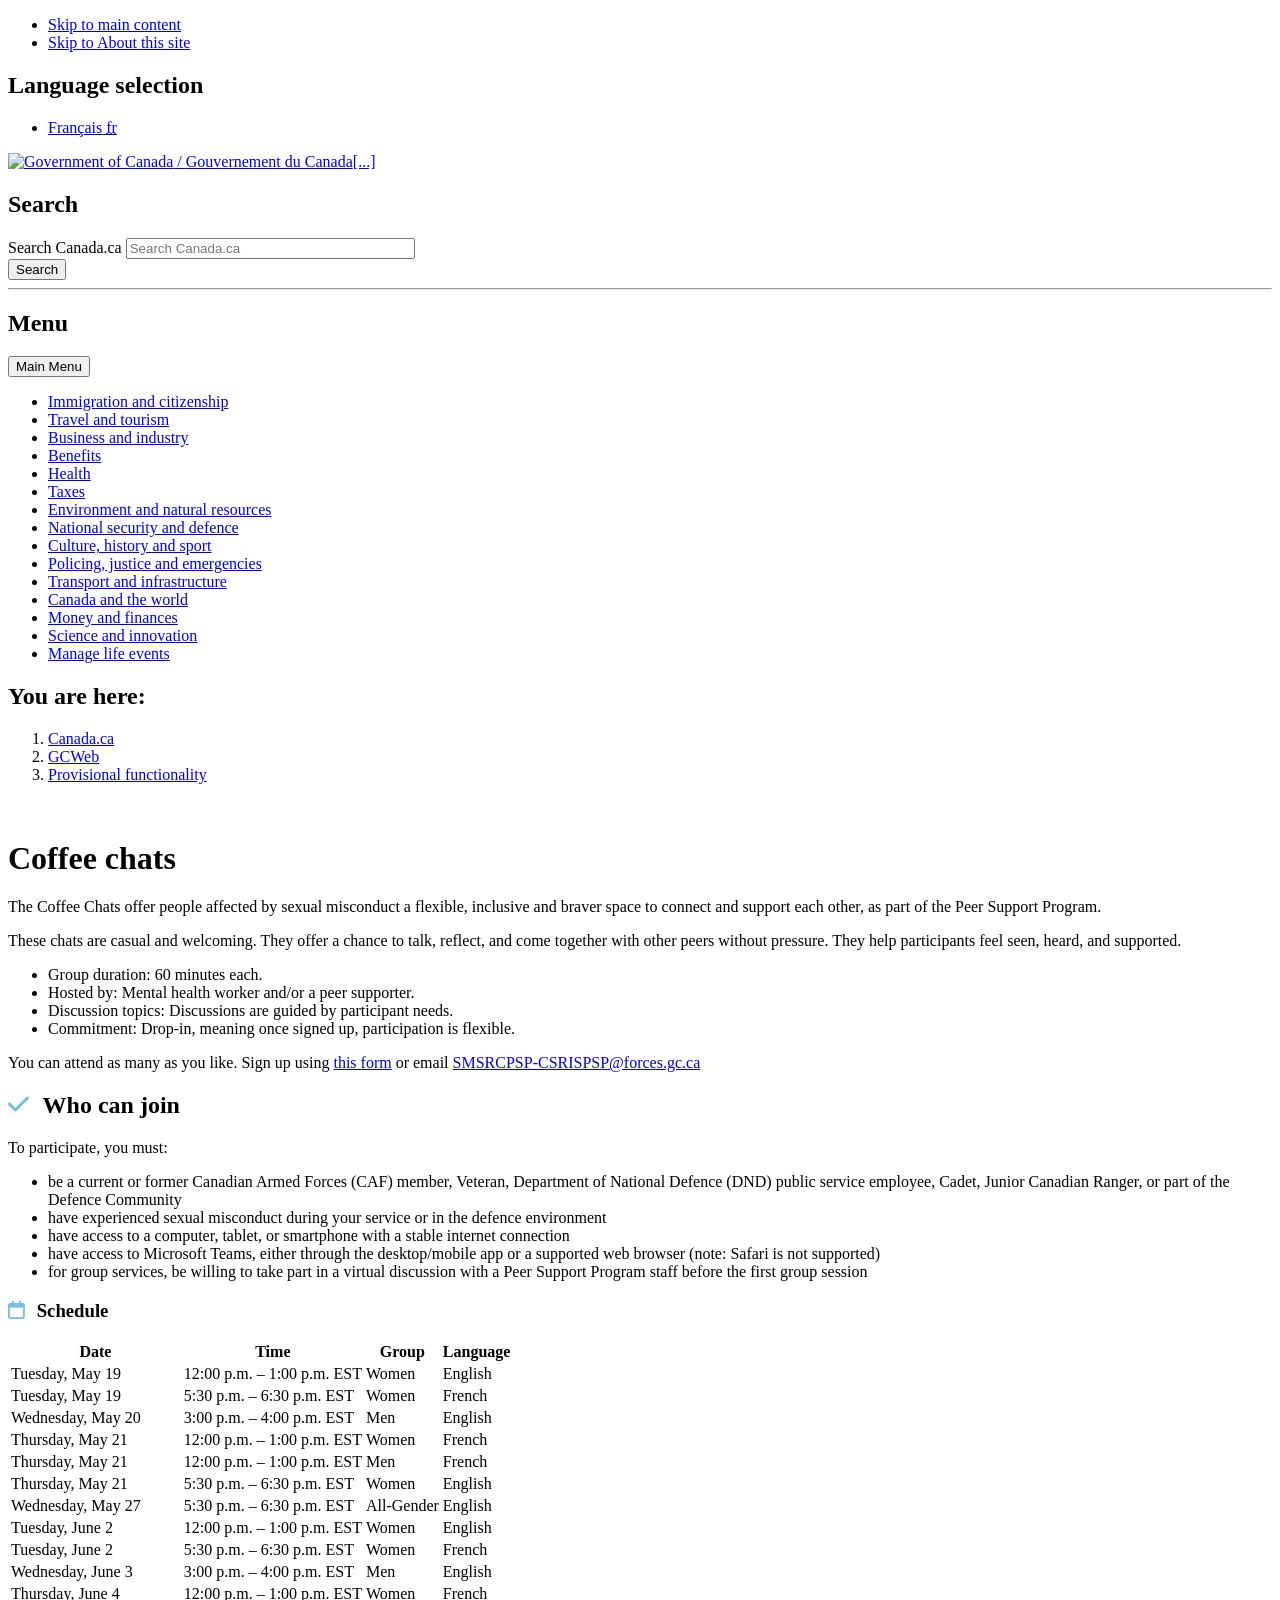
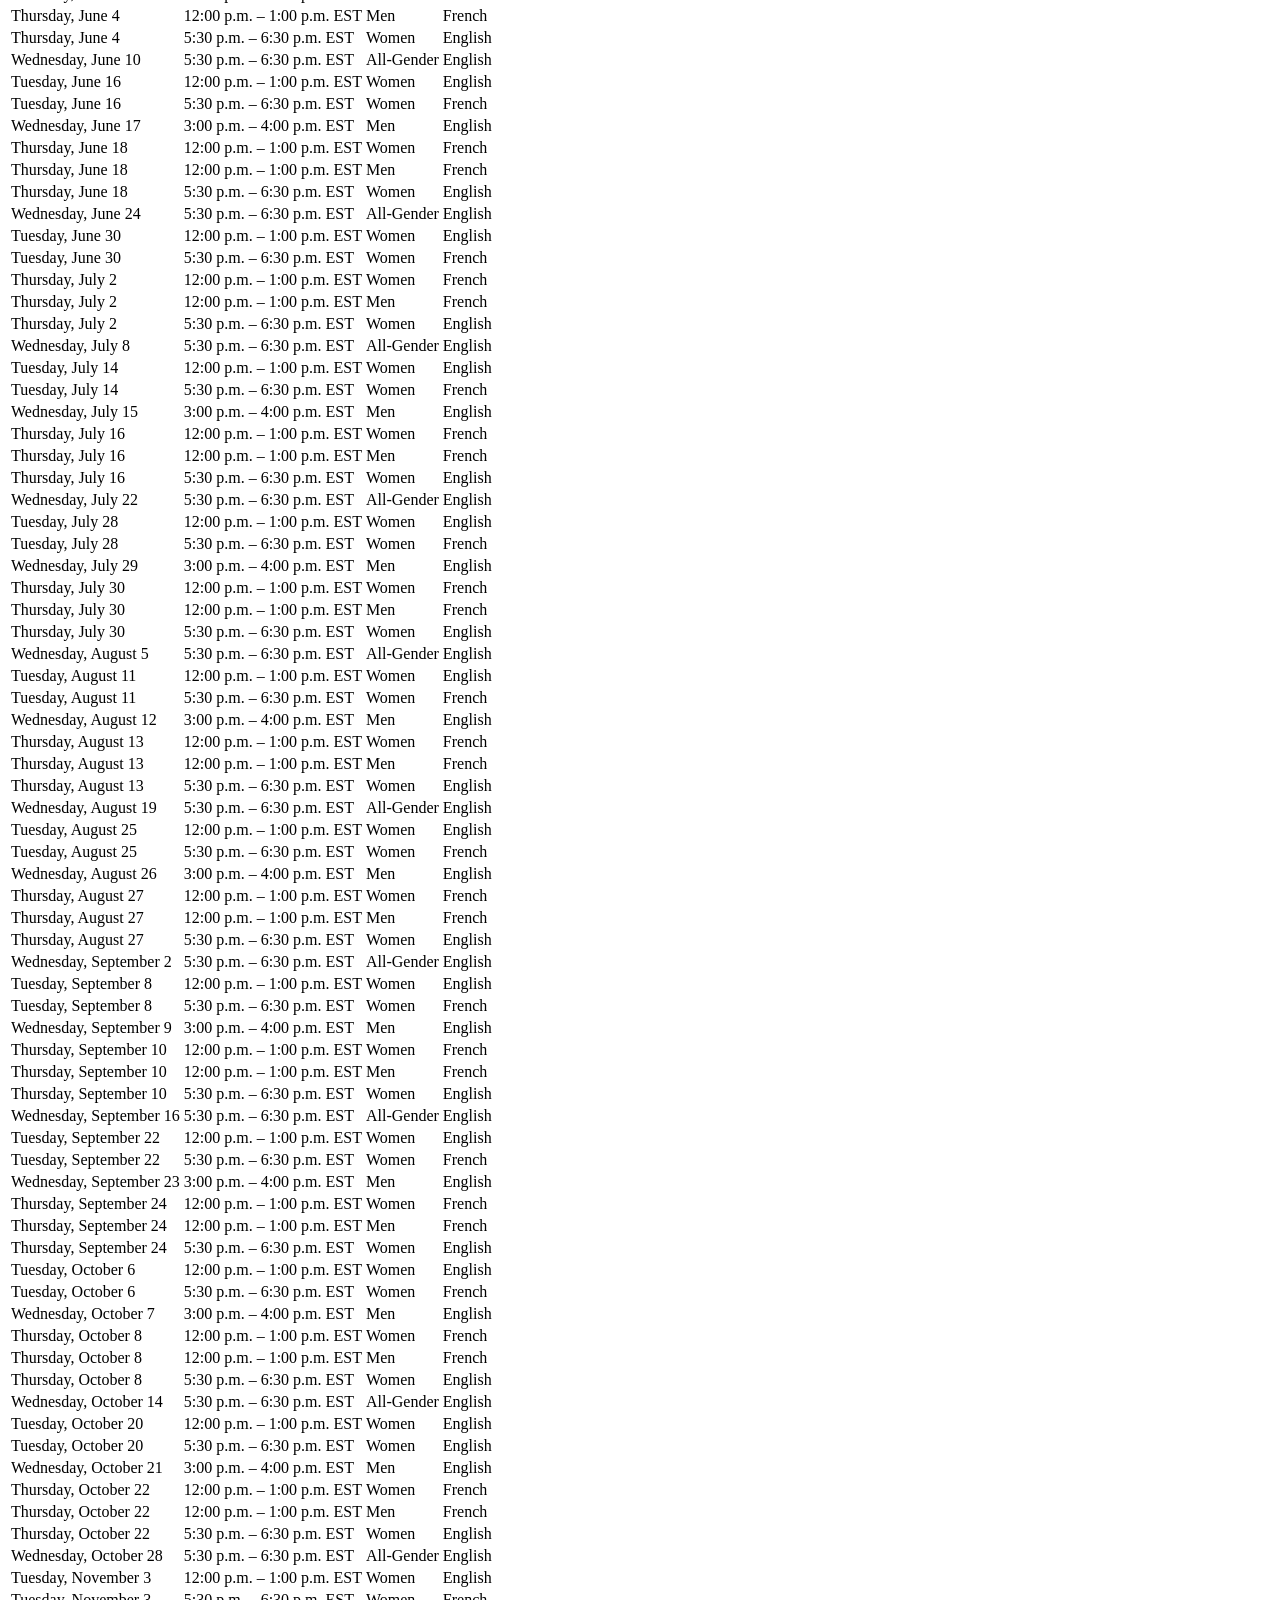
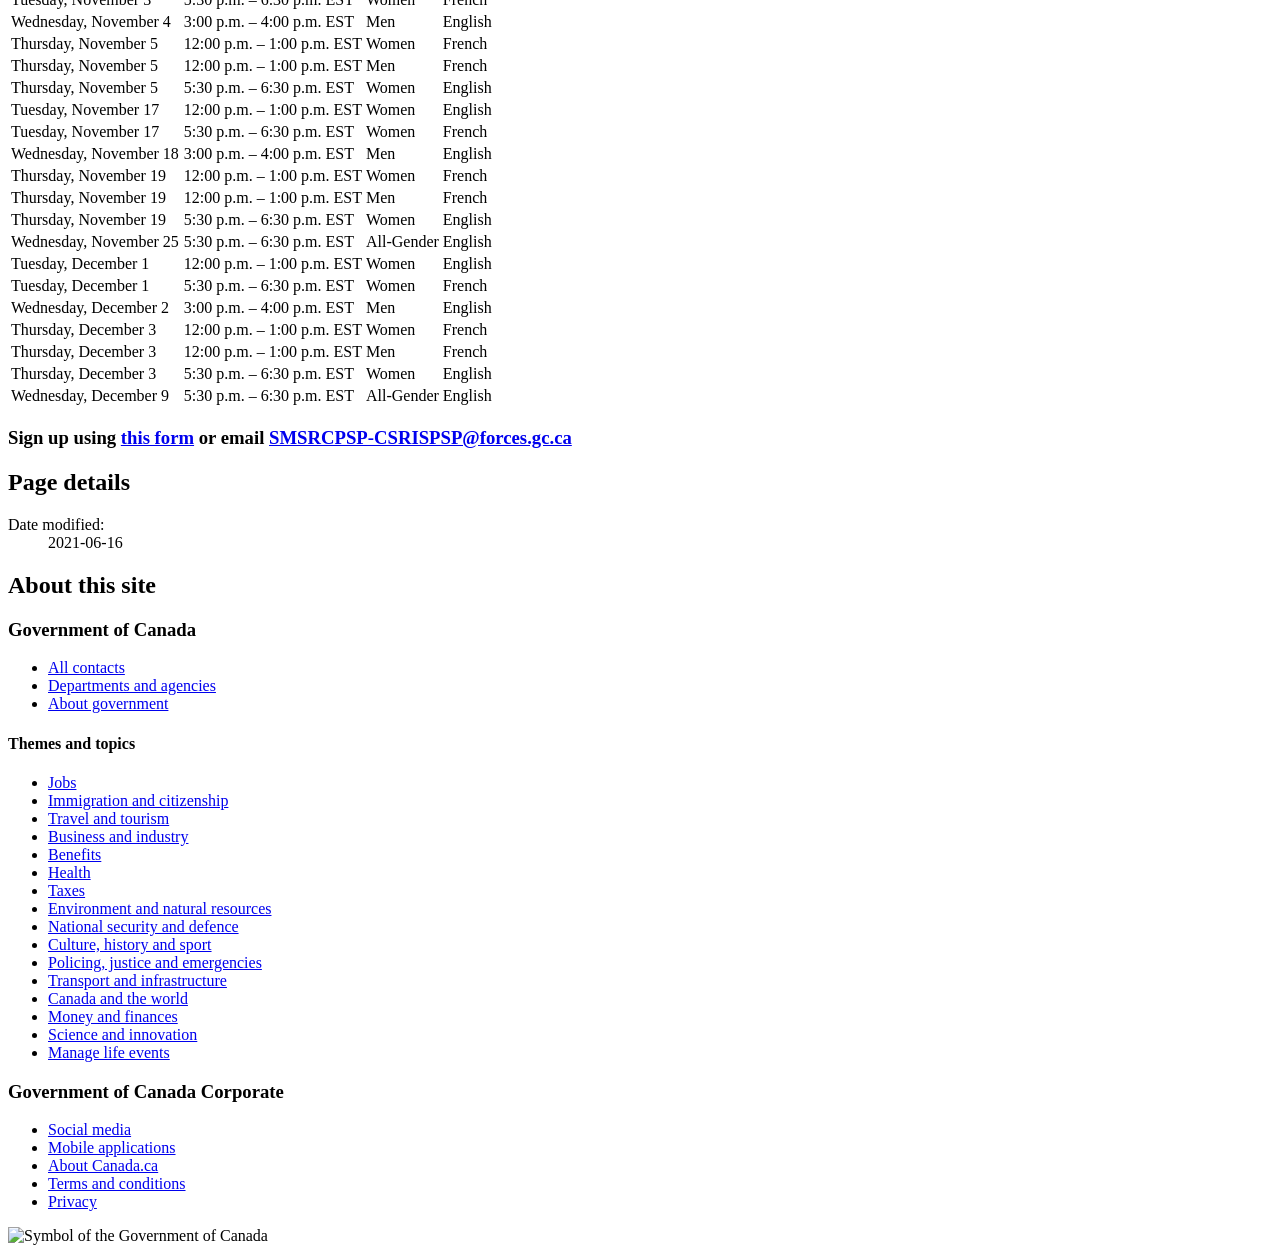
==== coffeechats.html @ a953b0d6 "Update fetch path for coffeechat.json" ====
<!DOCTYPE html>
<html class="no-js" lang="en" dir="ltr">
<head>
<meta charset="utf-8">


<title>GC tables - Canada.ca</title>
<meta content="width=device-width, initial-scale=1" name="viewport">
<meta name="description" content="Simple responsive gc tables">
<meta name="author" content=" ">
<meta name="dcterms.title" content="GC tables">
<meta name="dcterms.description" content="Simple responsive gc tables">
<meta name="dcterms.creator" content=" ">
<meta name="dcterms.language" content="eng">
<meta name="dcterms.subject" content="">
<meta name="dcterms.issued" content="">
<meta name="dcterms.modified" content="2021-06-16">



<link href="https://wet-boew.github.io/themes-dist/GCWeb/GCWeb/assets/favicon.ico" rel="icon" type="image/x-icon" />
<link rel="stylesheet" href="https://wet-boew.github.io/themes-dist/GCWeb/GCWeb/css/theme.min.css" />
	
<link rel="stylesheet"
      href="https://cdnjs.cloudflare.com/ajax/libs/font-awesome/6.5.2/css/all.min.css">

<noscript><link rel="stylesheet" href="https://wet-boew.github.io/themes-dist/GCWeb/wet-boew/css/noscript.min.css" /></noscript>

</head>
<body vocab="http://schema.org/" typeof="WebPage"><nav>
	<ul id="wb-tphp">
		<li class="wb-slc"><a class="wb-sl" href="#wb-cont">Skip to main content</a></li>
		<li class="wb-slc visible-sm visible-md visible-lg"><a class="wb-sl" href="#wb-info">Skip to About this site</a></li></ul>
</nav>

<header>
	<div id="wb-bnr" class="container">
		<div class="row">
			
				<section id="wb-lng" class="col-xs-3 col-sm-12 pull-right text-right">
	<h2 class="wb-inv">Language selection</h2>
	<ul class="list-inline mrgn-bttm-0">
		<li>
			<a lang="fr" hreflang="fr" href="gc-table-fr.html">
				<span class="hidden-xs" translate="no">Français</span>
				<abbr title="Français" translate="no" class="visible-xs h3 mrgn-tp-sm mrgn-bttm-0 text-uppercase">fr</abbr>
			</a>
		</li>
	</ul>
</section>

			
			<div class="brand col-xs-9 col-sm-5 col-md-4" property="publisher" typeof="GovernmentOrganization">
	<a href="https://wet-boew.github.io/GCWeb/" property="url">
		<img src="https://wet-boew.github.io/themes-dist/GCWeb/GCWeb/assets/sig-blk-en.svg" alt="Government of Canada" property="logo" /><span class="wb-inv"> / <span lang="fr">Gouvernement du Canada</span>[...]
	</a>
	<meta property="name" content="Government of Canada">
	<meta property="areaServed" typeof="Country" content="Canada" />
	<link property="logo" href="https://wet-boew.github.io/themes-dist/GCWeb/GCWeb/assets/wmms-blk.svg" />
</div>

			
				
<section id="wb-srch" class="col-lg-offset-4 col-md-offset-4 col-sm-offset-2 col-xs-12 col-sm-5 col-md-4">
	<h2>Search</h2>
	<form action="https://www.canada.ca/en/sr/srb.html" method="get" name="cse-search-box" role="search">
		<div class="form-group wb-srch-qry">
			<label for="wb-srch-q" class="wb-inv">Search Canada.ca</label>
			<input id="wb-srch-q" list="wb-srch-q-ac" class="wb-srch-q form-control" name="q" type="search" value="" size="34" maxlength="170" placeholder="Search Canada.ca" />
			<datalist id="wb-srch-q-ac"></datalist>
		</div>
		<div class="form-group submit">
			<button type="submit" id="wb-srch-sub" class="btn btn-primary btn-small" name="wb-srch-sub">
				<span class="glyphicon-search glyphicon"></span>
				<span class="wb-inv">Search</span>
			</button>
		</div>
	</form>
</section>

			
		</div>
	</div>
	
	
	<hr>
	
	<div class="container">
		<div class="row"><div class="col-md-8">
					<nav class="gcweb-menu" typeof="SiteNavigationElement">
	<h2 class="wb-inv">Menu</h2>
	<button type="button" aria-haspopup="true" aria-expanded="false"><span class="wb-inv">Main </span>Menu <span class="expicon glyphicon glyphicon-chevron-down"></span></button>
	<ul role="menu" aria-orientation="vertical" data-ajax-replace="https://www.canada.ca/content/dam/canada/sitemenu/sitemenu-v2-en.html"><li role="presentation"><a role="menuitem" href="https://www.[...]"
		<li role="presentation"><a role="menuitem" href="https://www.canada.ca/en/services/immigration-citizenship.html">Immigration and citizenship</a></li>
		<li role="presentation"><a role="menuitem" href="https://travel.gc.ca/">Travel and tourism</a></li>
		<li role="presentation"><a role="menuitem" href="https://www.canada.ca/en/services/business.html">Business and industry</a></li>
		<li role="presentation"><a role="menuitem" href="https://www.canada.ca/en/services/benefits.html">Benefits</a></li>
		<li role="presentation"><a role="menuitem" href="https://www.canada.ca/en/services/health.html">Health</a></li>
		<li role="presentation"><a role="menuitem" href="https://www.canada.ca/en/services/taxes.html">Taxes</a></li>
		<li role="presentation"><a role="menuitem" href="https://www.canada.ca/en/services/environment.html">Environment and natural resources</a></li>
		<li role="presentation"><a role="menuitem" href="https://www.canada.ca/en/services/defence.html">National security and defence</a></li>
		<li role="presentation"><a role="menuitem" href="https://www.canada.ca/en/services/culture.html">Culture, history and sport</a></li>
		<li role="presentation"><a role="menuitem" href="https://www.canada.ca/en/services/policing.html">Policing, justice and emergencies</a></li>
		<li role="presentation"><a role="menuitem" href="https://www.canada.ca/en/services/transport.html">Transport and infrastructure</a></li>
		<li role="presentation"><a role="menuitem" href="https://www.international.gc.ca/world-monde/index.aspx?lang=eng">Canada and the world</a></li>
		<li role="presentation"><a role="menuitem" href="https://www.canada.ca/en/services/finance.html">Money and finances</a></li>
		<li role="presentation"><a role="menuitem" href="https://www.canada.ca/en/services/science.html">Science and innovation</a></li>
		<li role="presentation"><a role="menuitem" href="https://www.canada.ca/en/services/life-events.html">Manage life events</a></li></ul>
</nav>

				</div></div>
	</div>
	
	<nav id="wb-bc" property="breadcrumb">
	<h2>You are here:</h2>
	<div class="container">
		<ol class="breadcrumb" typeof="BreadcrumbList">
			<li property="itemListElement" typeof="ListItem">
				<a property="item" typeof="WebPage" href="https://www.canada.ca/en.html">
					<span property="name">Canada.ca</span>
				</a>
				<meta property="position" content="1">
			</li>
			
						<li property="itemListElement" typeof="ListItem">
						<a property="item" typeof="WebPage" href="https://wet-boew.github.io/GCWeb/index-en.html">
							<span property="name">GCWeb</span>
						</a>
						<meta property="position" content="2">
					</li>
						
				<li property="itemListElement" typeof="ListItem">
					<a property="item" typeof="WebPage" href="https://wet-boew.github.io/GCWeb/components/provisional-en.html">
						<span property="name">Provisional functionality</span>
					</a>
					<meta property="position" content="3">
				</li>
					
		</ol>
	</div>
</nav>


</header>
<main class="container" property="mainContentOfPage" resource="#wb-main" typeof="WebPageElement">
<section>
<div class="row">
	<div class="col-xs-12">
		<div>
			<img class="img-responsive full-width" src="https://raw.githubusercontent.com/maubreyGC/Peer-support/refs/heads/main/images/blue_talking_blue_banner_v2.png" alt="">
			</div>
		</div>
	</div>
</div>
</section>
</main>

<main class="container" property="mainContentOfPage" resource="#wb-main" typeof="WebPageElement"><h1 property="name" id="wb-cont">Coffee chats</h1>
 <p>
        The Coffee Chats offer people affected by sexual misconduct a flexible, inclusive and braver space to connect and support each other, as part of the Peer Support Program.
      </p>
      <p>
        These chats are casual and welcoming. They offer a chance to talk, reflect, and come together with other peers without pressure. They help participants feel seen, heard, and supported.
      </p>

      <ul>
        <li>Group duration: 60 minutes each.</li>
        <li>Hosted by: Mental health worker and/or a peer supporter.</li>
        <li>Discussion topics: Discussions are guided by participant needs.</li>
        <li>Commitment: Drop-in, meaning once signed up, participation is flexible.</li>
      </ul>

      <p>
        You can attend as many as you like. Sign up using <a href="url">this form</a> or email <a href="mailto:SMSRCPSP-CSRISPSP@forces.gc.ca">SMSRCPSP-CSRISPSP@forces.gc.ca</a>
      </p>
 <section>
      <h2>
        <i class="fa-solid fa-check" aria-hidden="true" style="color: rgb(116, 192, 225); margin-right: 0.5rem;"></i>
        Who can join
      </h2>

      <p>
        To participate, you must:
      </p>

      <ul>
        <li>be a current or former Canadian Armed Forces (CAF) member, Veteran, Department of National Defence (DND) public service employee, Cadet, Junior Canadian Ranger, or part of the Defence Community </li>
        <li>have experienced sexual misconduct during your service or in the defence environment</li>
        <li>have access to a computer, tablet, or smartphone with a stable internet connection</li>
        <li>have access to Microsoft Teams, either through the desktop/mobile app or a supported web browser (note: Safari is not supported)</li>
        <li>for group services, be willing to take part in a virtual discussion with a Peer Support Program staff before the first group session</li>
      </ul>

	<h3>
        <i class="fa-regular fa-calendar" aria-hidden="true" style="color: rgb(116, 192, 225); margin-right: 0.5rem;"></i>
        Schedule
      </h3>
<table
    class="provisional gc-table table wb-tables table-striped table-hover"
    id="coffeeChat"
    >
    <thead></thead>
    <tbody></tbody>
</table>

<section class="panel panel-info mrgn-bttm-0">
	<header class="panel-heading">
		<h3 class="panel-title">Sign up using <a href="url">this form</a> or email <a href="mailto:SMSRCPSP-CSRISPSP@forces.gc.ca">SMSRCPSP-CSRISPSP@forces.gc.ca</a></h3>
	</header>
	</div>
</section>

<script>
fetch("jsonfiles/coffeechat.json")
    .then(response => response.json())
    .then(json => {
        const table = document.getElementById("coffeeChat");

        // Build headers
        const thead = table.querySelector("thead");
        const headerRow = document.createElement("tr");

        json.columns.forEach(col => {
            const th = document.createElement("th");
            th.textContent = col.header;
            headerRow.appendChild(th);
        });

        thead.appendChild(headerRow);

        // Build rows
        const tbody = table.querySelector("tbody");

        json.data.forEach(row => {
            const tr = document.createElement("tr");

            json.columns.forEach(col => {
                const td = document.createElement("td");

                td.textContent = row[col.field] || "";
                td.setAttribute("data-label", col.header);

                tr.appendChild(td);
            });

            tbody.appendChild(tr);
        });

        $(table).trigger("wb-update.wb-tables");
    });
</script>
<section class="pagedetails">
	<h2 class="wb-inv">Page details</h2><dl id="wb-dtmd">
	<dt>Date modified:</dt>
	<dd><time property="dateModified">2021-06-16</time></dd>
</dl>
</section>

</main>
<footer id="wb-info">
	<h2 class="wb-inv">About this site</h2>


	<div class="gc-main-footer">
		<div class="container">
			<nav>
				<h3>Government of Canada</h3>
				<ul class="list-col-xs-1 list-col-sm-2 list-col-md-3"><li><a href="https://www.canada.ca/en/contact.html">All contacts</a></li>
					<li><a href="https://www.canada.ca/en/government/dept.html">Departments and agencies</a></li>
					<li><a href="https://www.canada.ca/en/government/system.html">About government</a></li></ul>
					<h4><span class="wb-inv">Themes and topics</span></h4>
					<ul class="list-unstyled colcount-sm-2 colcount-md-3"><li><a href="https://www.canada.ca/en/services/jobs.html">Jobs</a></li>
						<li><a href="https://www.canada.ca/en/services/immigration-citizenship.html">Immigration and citizenship</a></li>
						<li><a href="https://travel.gc.ca/">Travel and tourism</a></li>
						<li><a href="https://www.canada.ca/en/services/business.html">Business and industry</a></li>
						<li><a href="https://www.canada.ca/en/services/benefits.html">Benefits</a></li>
						<li><a href="https://www.canada.ca/en/services/health.html">Health</a></li>
						<li><a href="https://www.canada.ca/en/services/taxes.html">Taxes</a></li>
						<li><a href="https://www.canada.ca/en/services/environment.html">Environment and natural resources</a></li>
						<li><a href="https://www.canada.ca/en/services/defence.html">National security and defence</a></li>
						<li><a href="https://www.canada.ca/en/services/culture.html">Culture, history and sport</a></li>
						<li><a href="https://www.canada.ca/en/services/policing.html">Policing, justice and emergencies</a></li>
						<li><a href="https://www.canada.ca/en/services/transport.html">Transport and infrastructure</a></li>
						<li><a href="https://www.international.gc.ca/world-monde/index.aspx?lang=eng">Canada and the world</a></li>
						<li><a href="https://www.canada.ca/en/services/finance.html">Money and finances</a></li>
						<li><a href="https://www.canada.ca/en/services/science.html">Science and innovation</a></li>
						<li><a href="https://www.canada.ca/en/services/life-events.html">Manage life events</a></li></ul>
			</nav>
		</div>
	</div>

	<div class="gc-sub-footer">
		<div class="container d-flex align-items-center">
			<nav>
				<h3 class="wb-inv">Government of Canada Corporate</h3>
				<ul>
					<li><a href="https://www.canada.ca/en/social.html">Social media</a></li>
					<li><a href="https://www.canada.ca/en/mobile.html">Mobile applications</a></li>
					<li><a href="https://canada.ca/en/government/about-canada-ca.html">About Canada.ca</a></li><li><a href="https://www.canada.ca/en/transparency/terms.html">Terms and conditions</a></li>
					<li><a href="https://www.canada.ca/en/transparency/privacy.html">Privacy</a></li></ul>
			</nav>
			<div class="wtrmrk align-self-end">
				<img src="https://wet-boew.github.io/themes-dist/GCWeb/GCWeb/assets/wmms-blk.svg" alt="Symbol of the Government of Canada" />
			</div>
		</div>
	</div>
</footer>

<script src="https://ajax.googleapis.com/ajax/libs/jquery/2.2.4/jquery.min.js" integrity="sha384-rY/jv8mMhqDabXSo+UCggqKtdmBfd3qC2/KvyTDNQ6PcUJXaxK1tMepoQda4g5vB" crossorigin="anonymous"></script>
<script src="https://wet-boew.github.io/themes-dist/GCWeb/wet-boew/js/wet-boew.min.js"></script>
<script src="https://wet-boew.github.io/themes-dist/GCWeb/GCWeb/js/theme.min.js"></script>
</body>
</html>
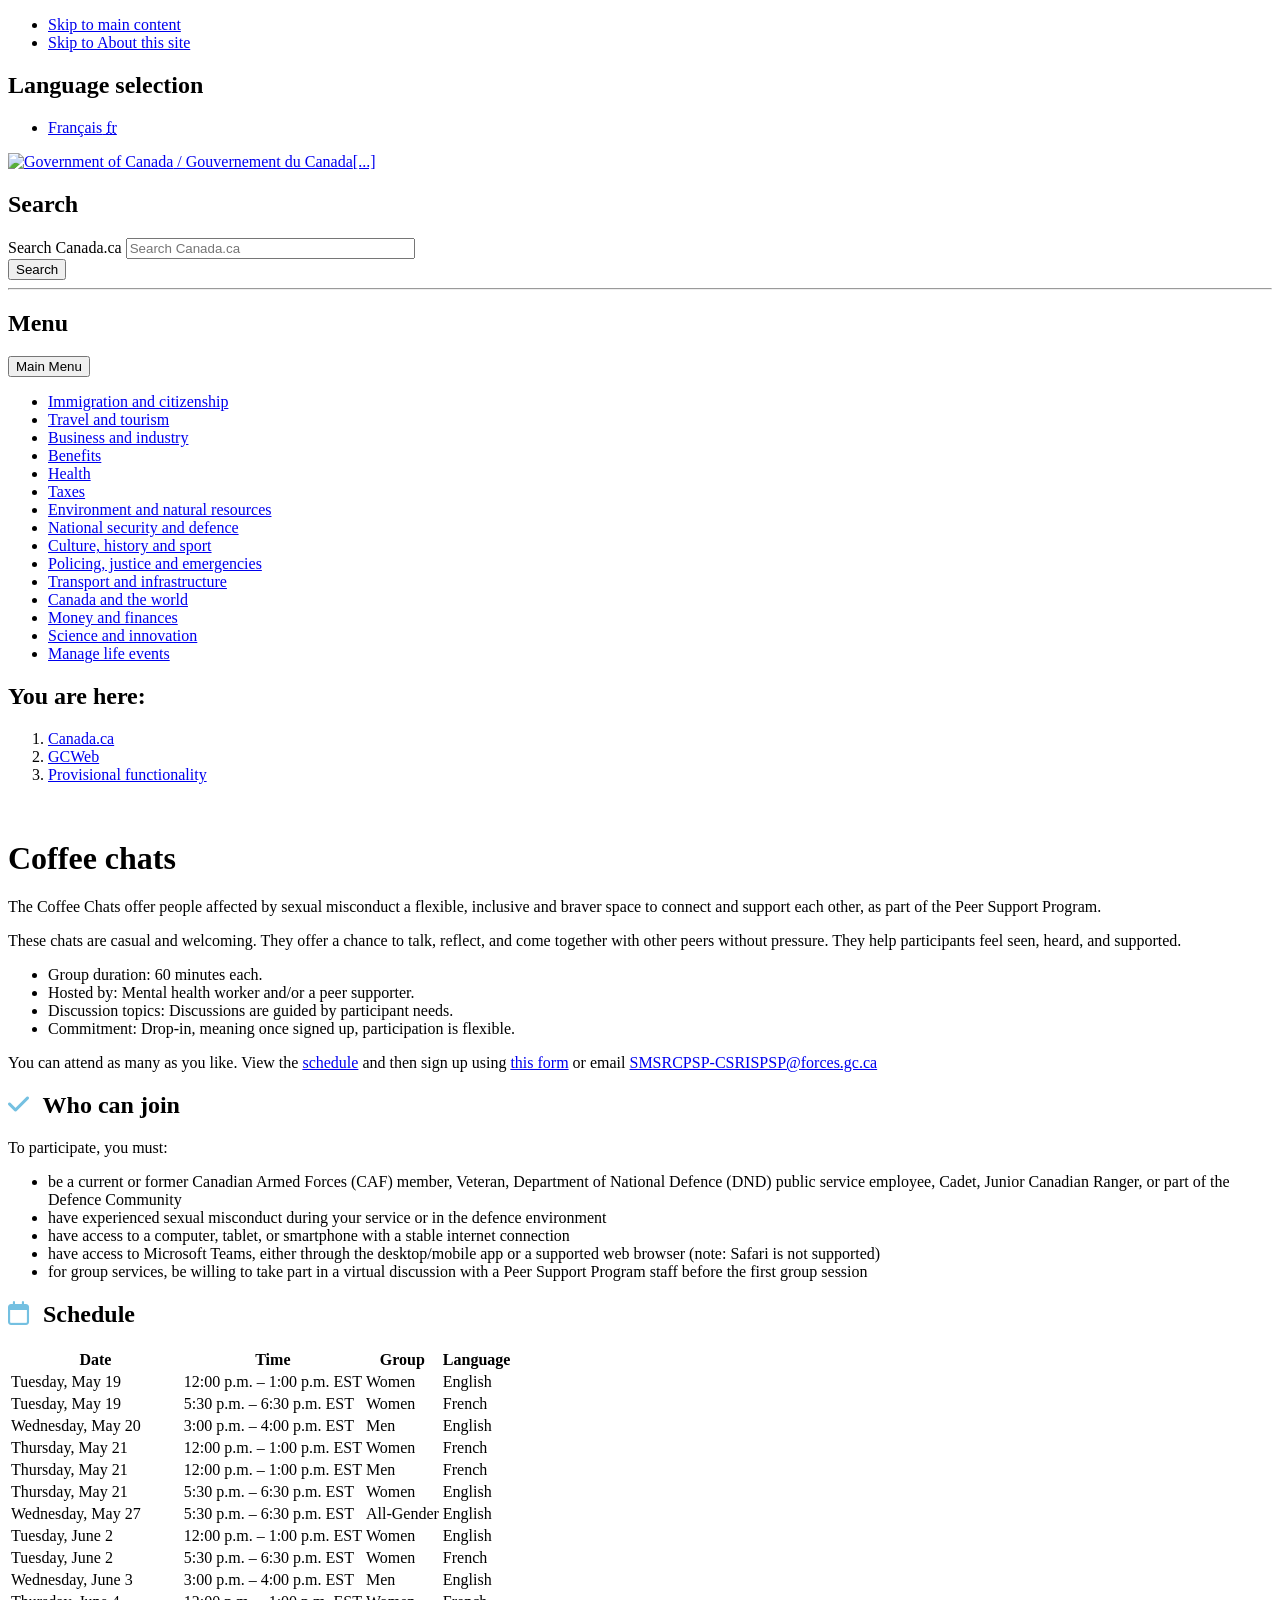
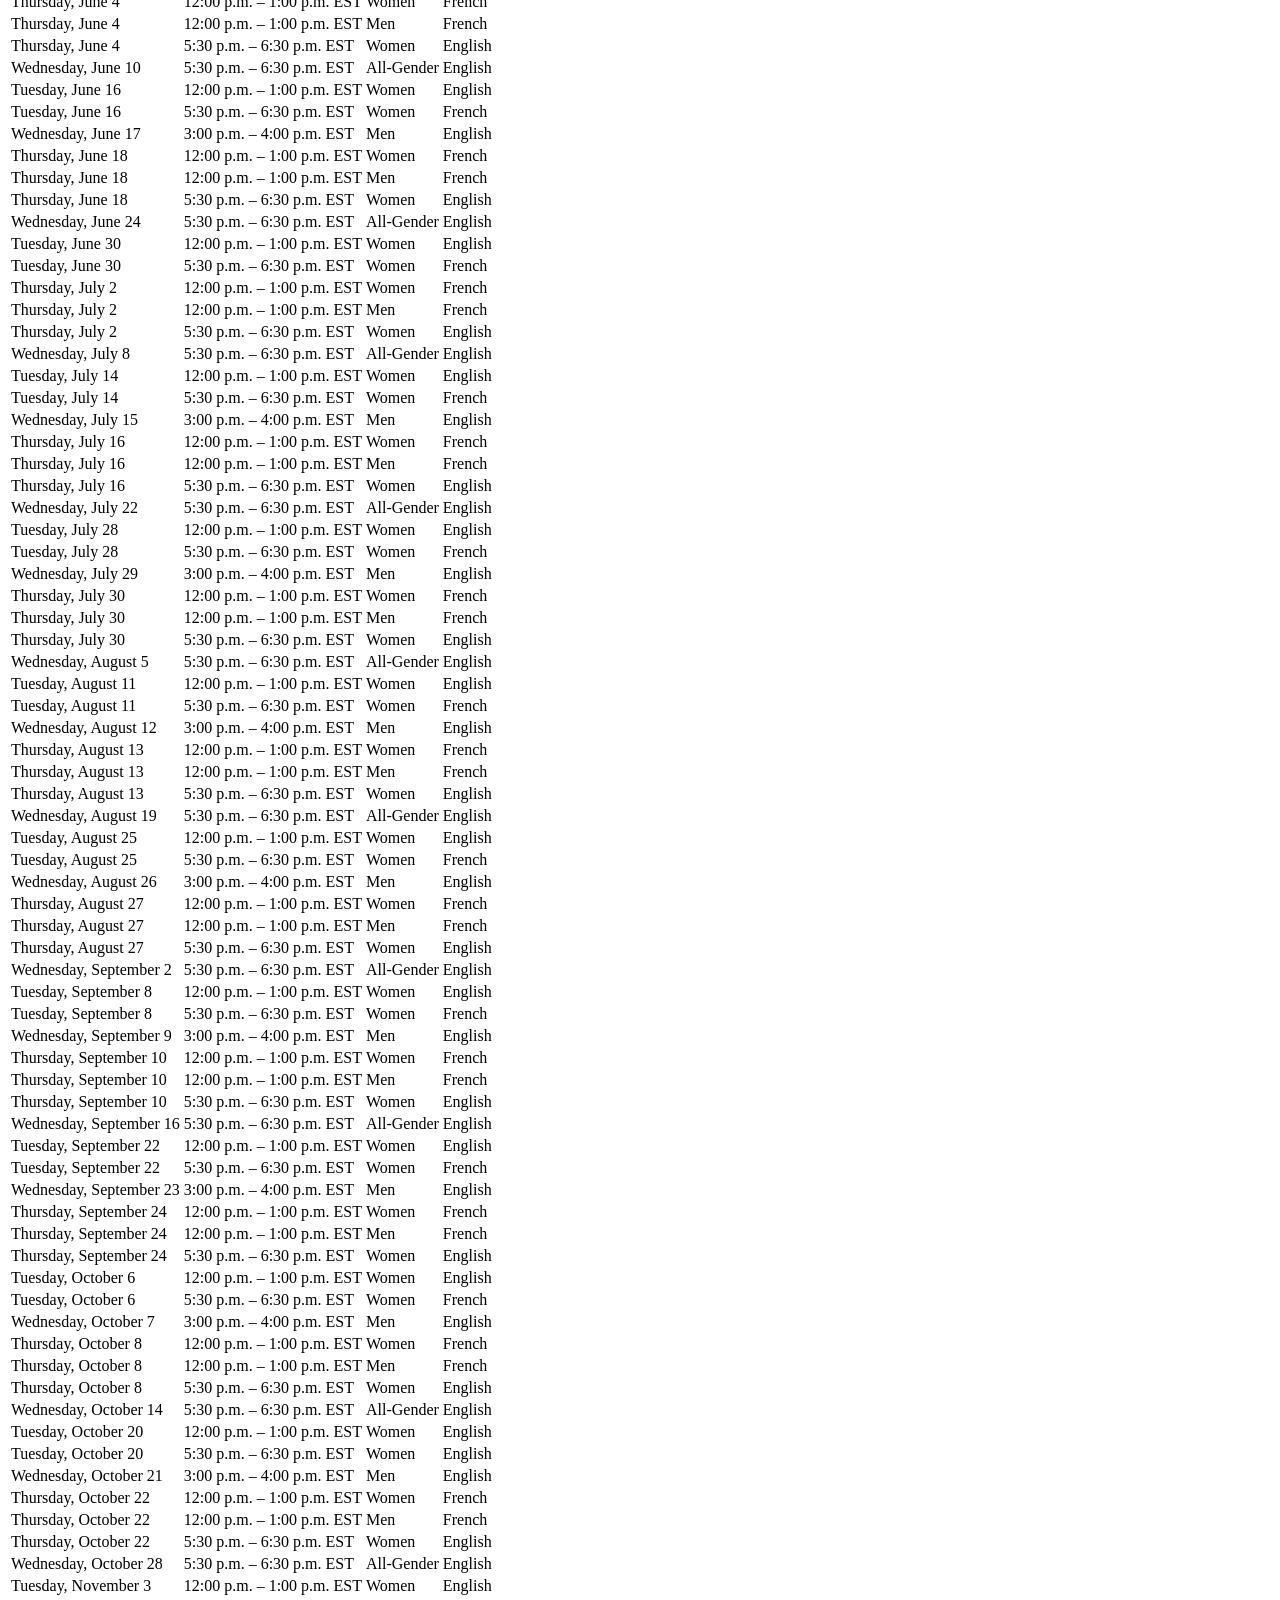
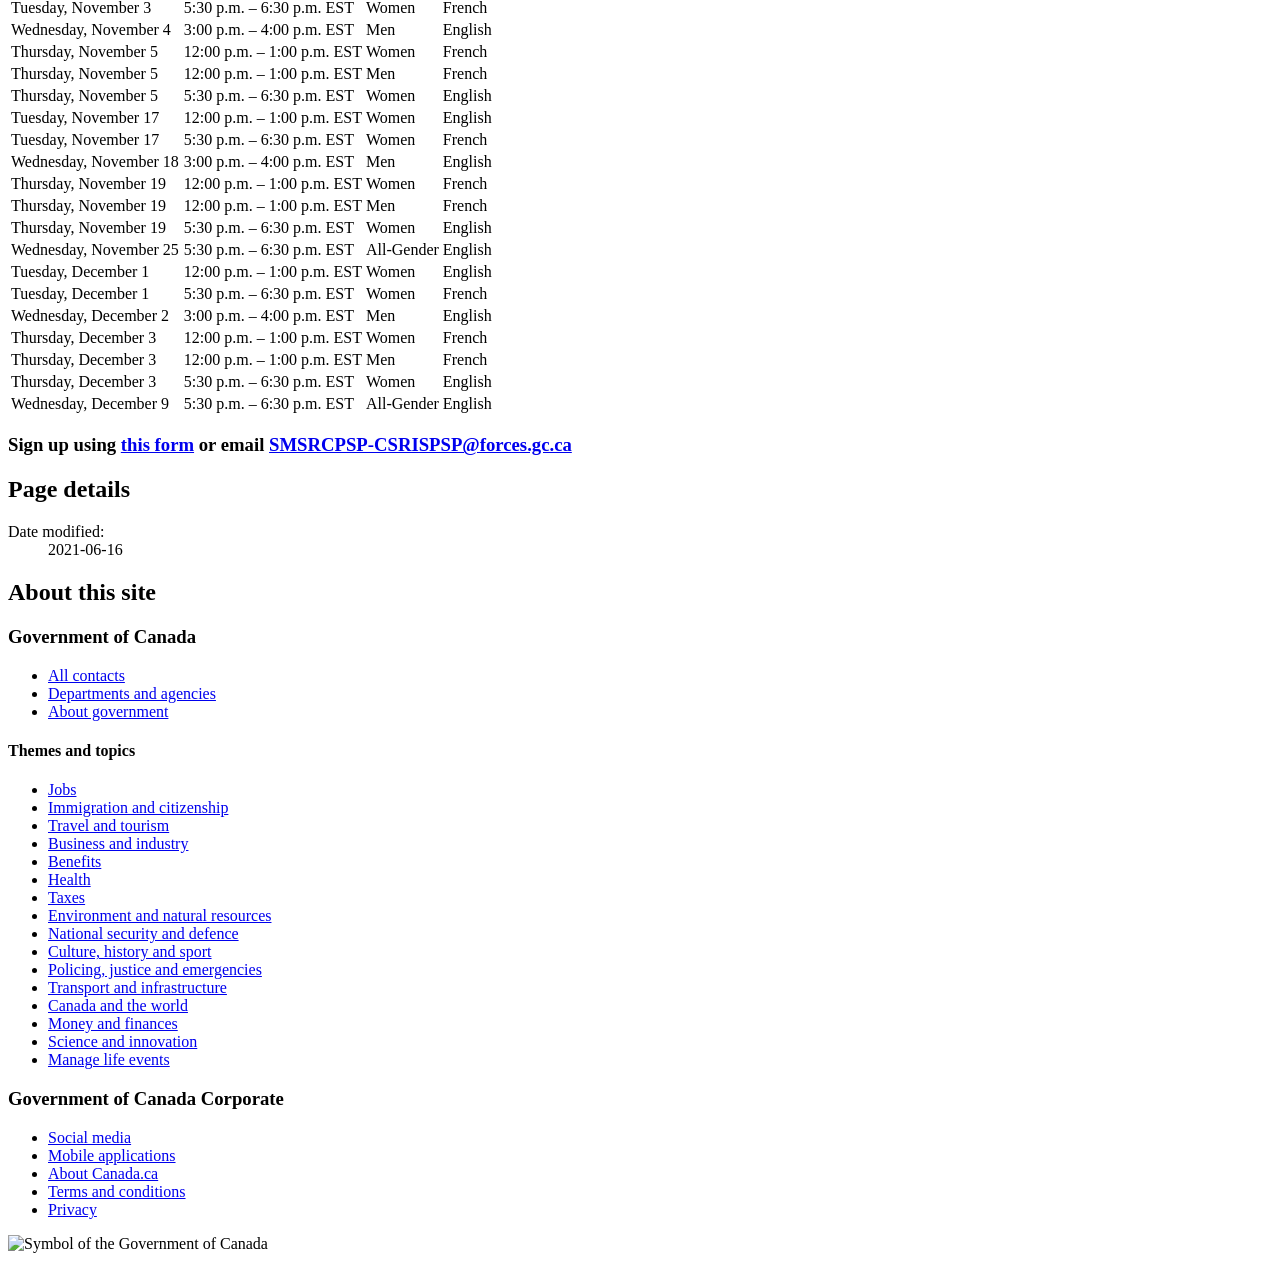
==== commit 0042d845: "Update coffeechats.html" ====
--- a/coffeechats.html
+++ b/coffeechats.html
@@ -147,7 +147,7 @@
 <div class="row">
 	<div class="col-xs-12">
 		<div>
-			<img class="img-responsive full-width" src="https://raw.githubusercontent.com/maubreyGC/Peer-support/refs/heads/main/images/blue_talking_blue_banner_v2.png" alt="">
+			<img class="img-responsive full-width" src="https://raw.githubusercontent.com/maubreyGC/Peer-support/refs/heads/main/images/green_coffee_banner.png" alt="">
 			</div>
 		</div>
 	</div>
@@ -171,7 +171,7 @@
       </ul>
 
       <p>
-        You can attend as many as you like. Sign up using <a href="url">this form</a> or email <a href="mailto:SMSRCPSP-CSRISPSP@forces.gc.ca">SMSRCPSP-CSRISPSP@forces.gc.ca</a>
+        You can attend as many as you like. View the <a href="#schedule">schedule</a> and then sign up using <a href="url">this form</a> or email <a href="mailto:SMSRCPSP-CSRISPSP@forces.gc.ca">SMSRCPSP-CSRISPSP@forces.gc.ca</a>
       </p>
  <section>
       <h2>
@@ -191,10 +191,10 @@
         <li>for group services, be willing to take part in a virtual discussion with a Peer Support Program staff before the first group session</li>
       </ul>
 
-	<h3>
+	<h2 id="schedule">
         <i class="fa-regular fa-calendar" aria-hidden="true" style="color: rgb(116, 192, 225); margin-right: 0.5rem;"></i>
         Schedule
-      </h3>
+      </h2>
 <table
     class="provisional gc-table table wb-tables table-striped table-hover"
     id="coffeeChat"
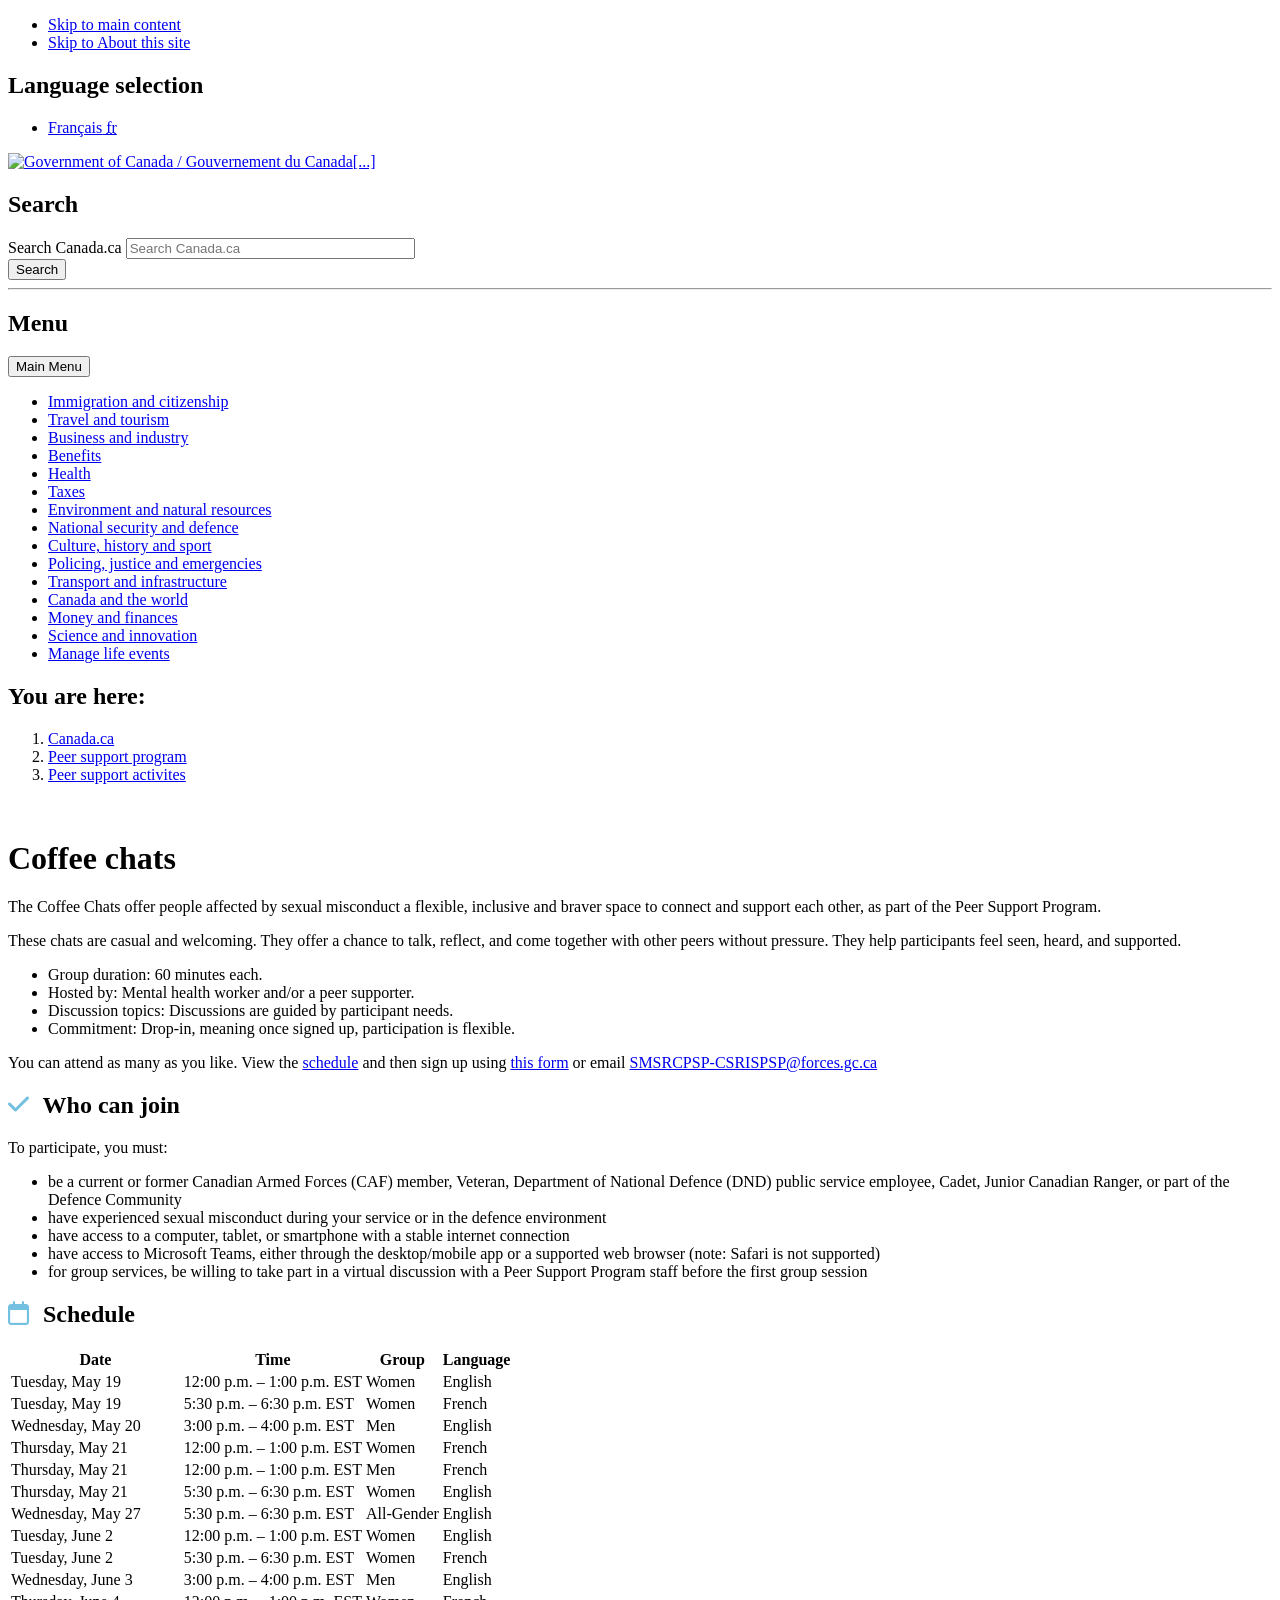
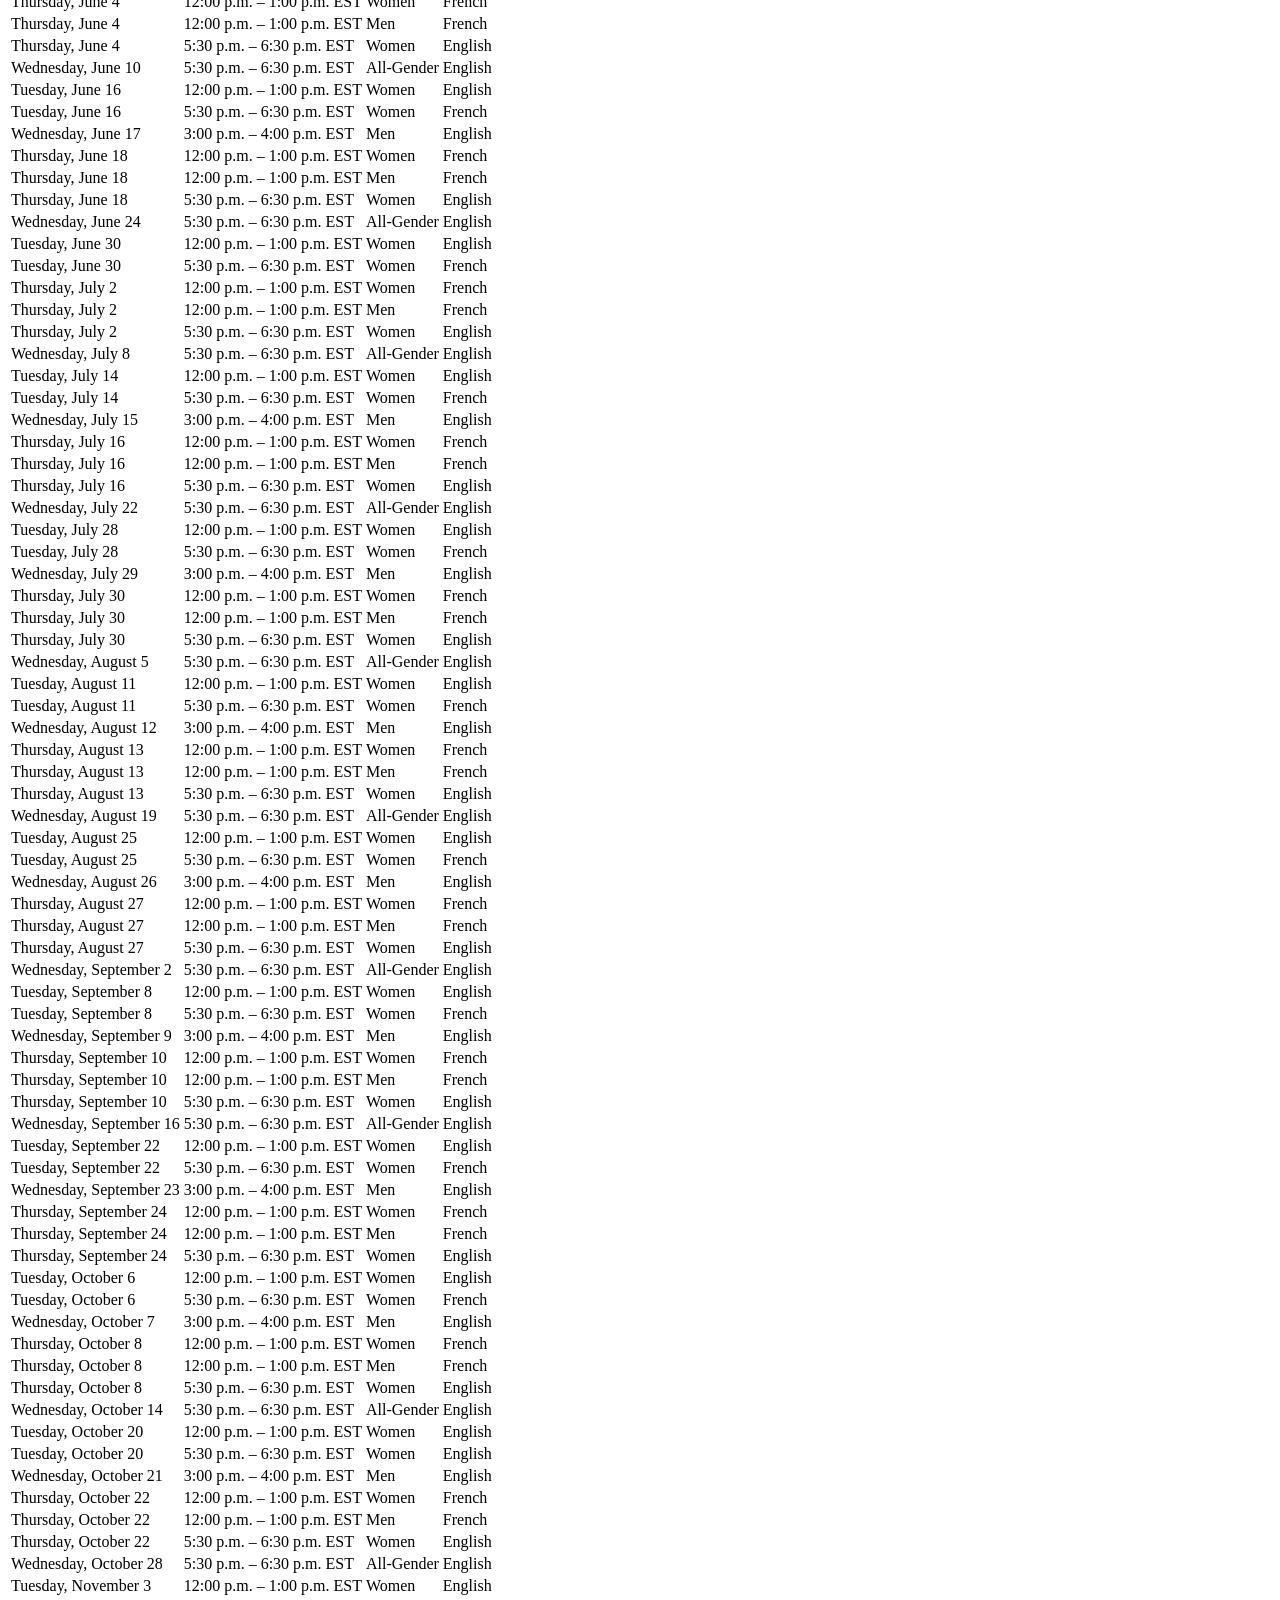
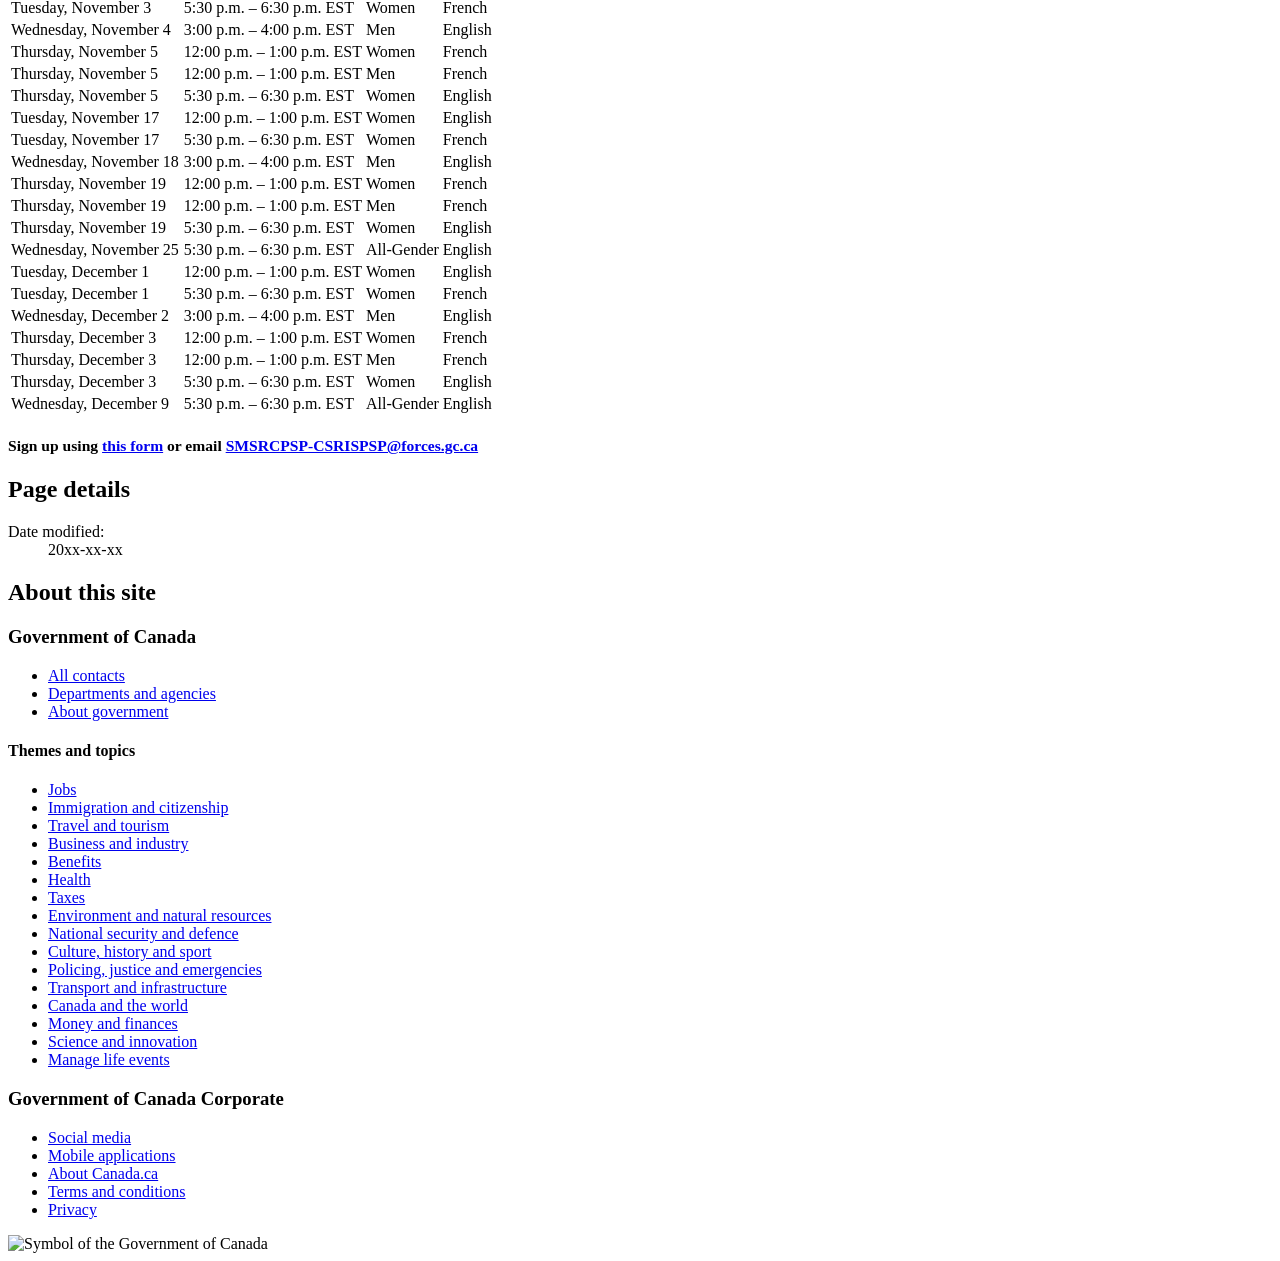
==== commit 3dcdcbfd: "Update title and meta tags in coffeechats.html" ====
--- a/coffeechats.html
+++ b/coffeechats.html
@@ -4,17 +4,17 @@
 <meta charset="utf-8">
 
 
-<title>GC tables - Canada.ca</title>
+<title>Coffee chats</title>
 <meta content="width=device-width, initial-scale=1" name="viewport">
-<meta name="description" content="Simple responsive gc tables">
+<meta name="description" content="Coffee chats">
 <meta name="author" content=" ">
-<meta name="dcterms.title" content="GC tables">
-<meta name="dcterms.description" content="Simple responsive gc tables">
+<meta name="dcterms.title" content="Coffee chats">
+<meta name="dcterms.description" content="Coffee chats">
 <meta name="dcterms.creator" content=" ">
 <meta name="dcterms.language" content="eng">
 <meta name="dcterms.subject" content="">
 <meta name="dcterms.issued" content="">
-<meta name="dcterms.modified" content="2021-06-16">
+<meta name="dcterms.modified" content="20xx-xx-xx">
 
 
 
@@ -123,15 +123,15 @@
 			</li>
 			
 						<li property="itemListElement" typeof="ListItem">
-						<a property="item" typeof="WebPage" href="https://wet-boew.github.io/GCWeb/index-en.html">
-							<span property="name">GCWeb</span>
+						<a property="item" typeof="WebPage" href="https://www.canada.ca/en/department-national-defence/services/benefits-military/health-support/sexual-misconduct-response/peer-support-program.html">
+							<span property="name">Peer support program</span>
 						</a>
 						<meta property="position" content="2">
 					</li>
 						
 				<li property="itemListElement" typeof="ListItem">
-					<a property="item" typeof="WebPage" href="https://wet-boew.github.io/GCWeb/components/provisional-en.html">
-						<span property="name">Provisional functionality</span>
+					<a property="item" typeof="WebPage" href="https://maubreygc.github.io/Peer-Support-GCWeb.html">
+						<span property="name">Peer support activites</span>
 					</a>
 					<meta property="position" content="3">
 				</li>
@@ -147,7 +147,7 @@
 <div class="row">
 	<div class="col-xs-12">
 		<div>
-			<img class="img-responsive full-width" src="https://raw.githubusercontent.com/maubreyGC/Peer-support/refs/heads/main/images/green_coffee_banner.png" alt="">
+			<img class="img-responsive full-width" src="https://raw.githubusercontent.com/maubreyGC/Peer-support/refs/heads/main/images/coffee_chat_banner_1920_350.png" alt="">
 			</div>
 		</div>
 	</div>
@@ -205,7 +205,7 @@
 
 <section class="panel panel-info mrgn-bttm-0">
 	<header class="panel-heading">
-		<h3 class="panel-title">Sign up using <a href="url">this form</a> or email <a href="mailto:SMSRCPSP-CSRISPSP@forces.gc.ca">SMSRCPSP-CSRISPSP@forces.gc.ca</a></h3>
+		<h3 class="panel-title"><small>Sign up using <a href="url">this form</a> or email <a href="mailto:SMSRCPSP-CSRISPSP@forces.gc.ca">SMSRCPSP-CSRISPSP@forces.gc.ca</a></small></h3>
 	</header>
 	</div>
 </section>
@@ -252,7 +252,7 @@
 <section class="pagedetails">
 	<h2 class="wb-inv">Page details</h2><dl id="wb-dtmd">
 	<dt>Date modified:</dt>
-	<dd><time property="dateModified">2021-06-16</time></dd>
+	<dd><time property="dateModified">20xx-xx-xx</time></dd>
 </dl>
 </section>
 
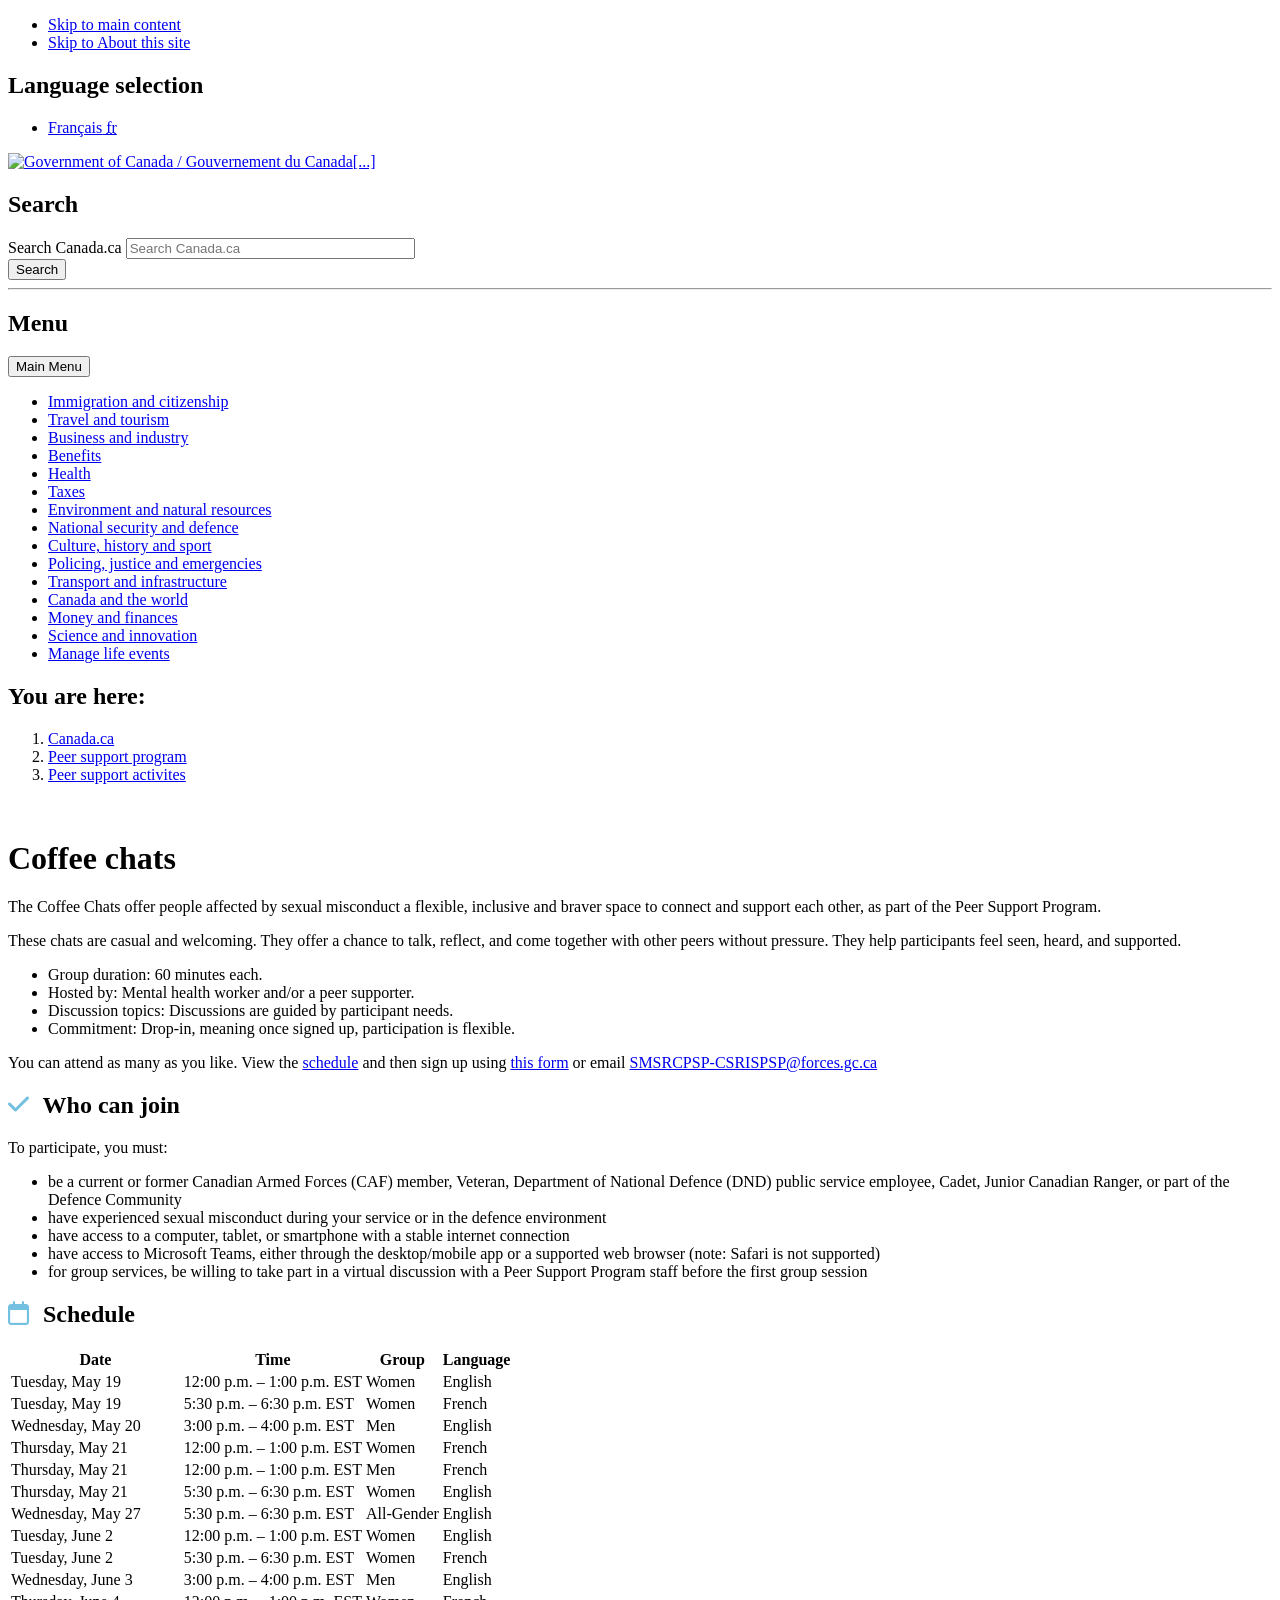
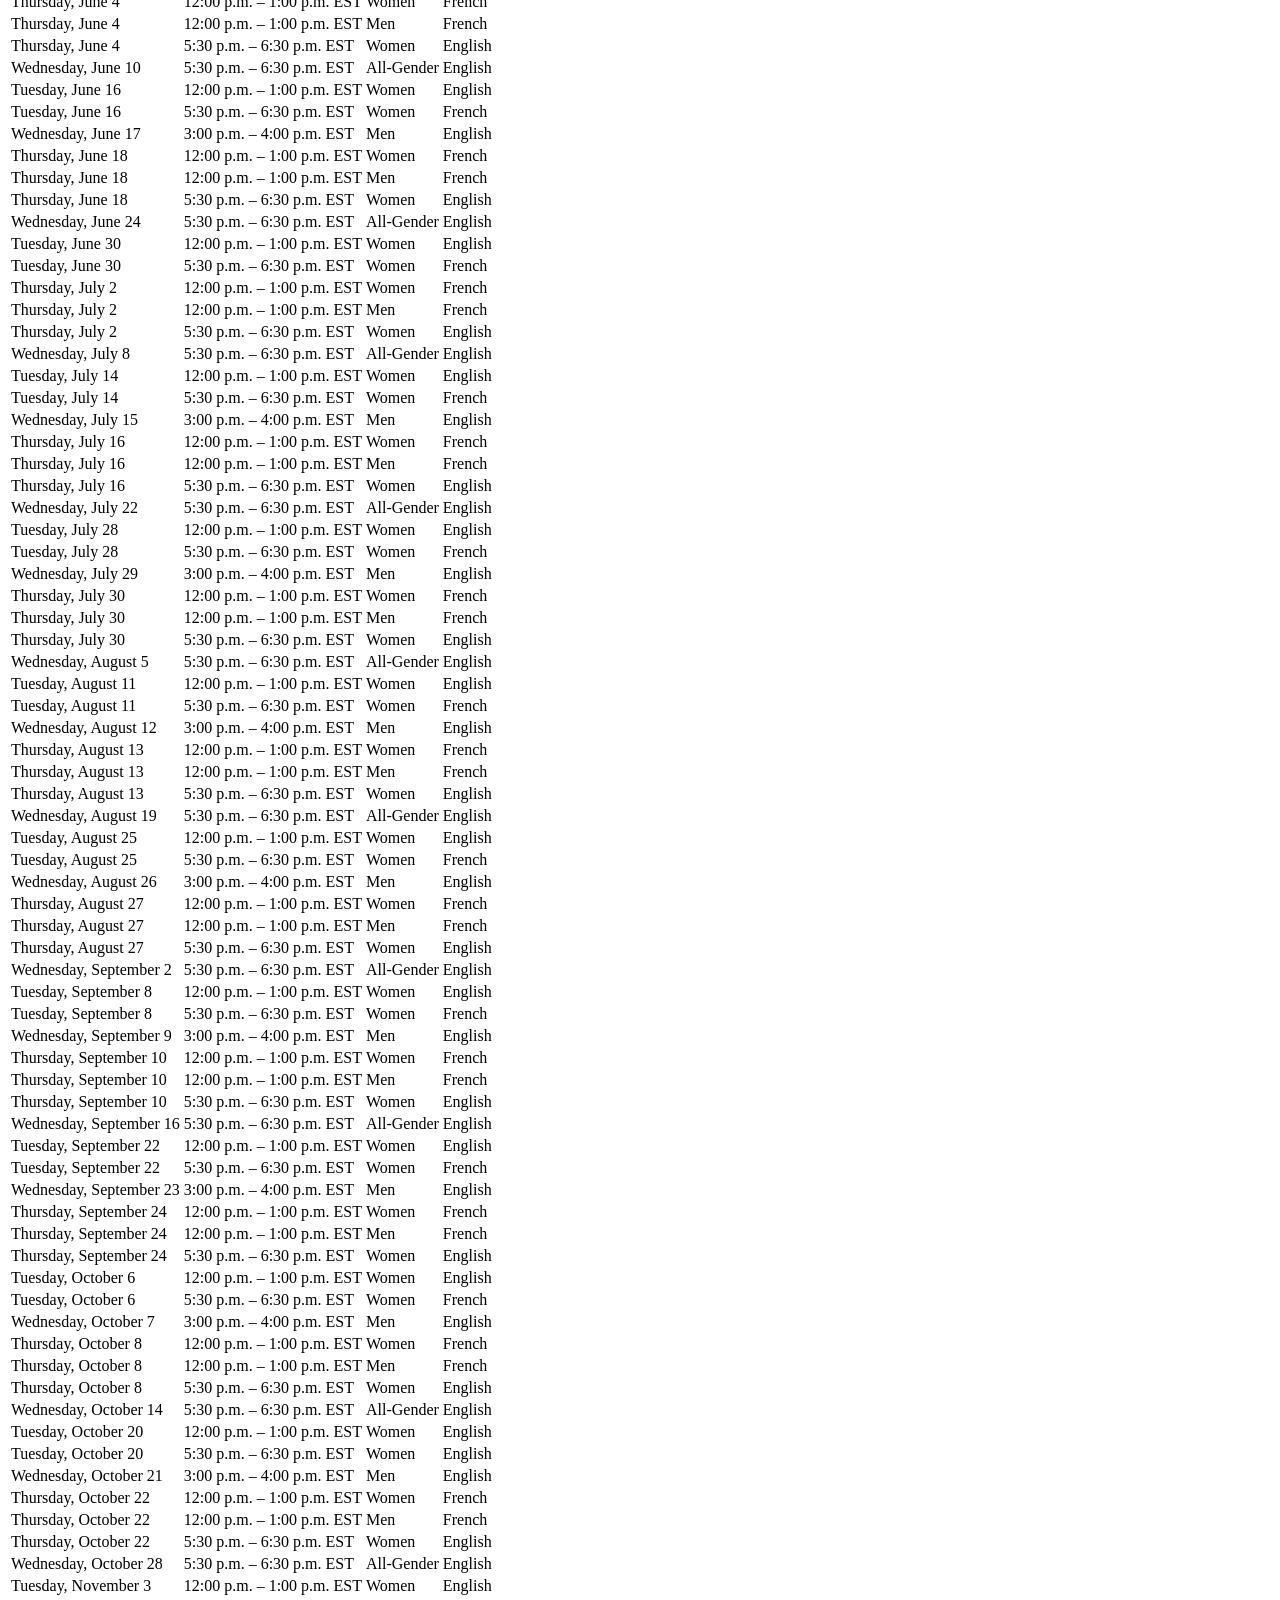
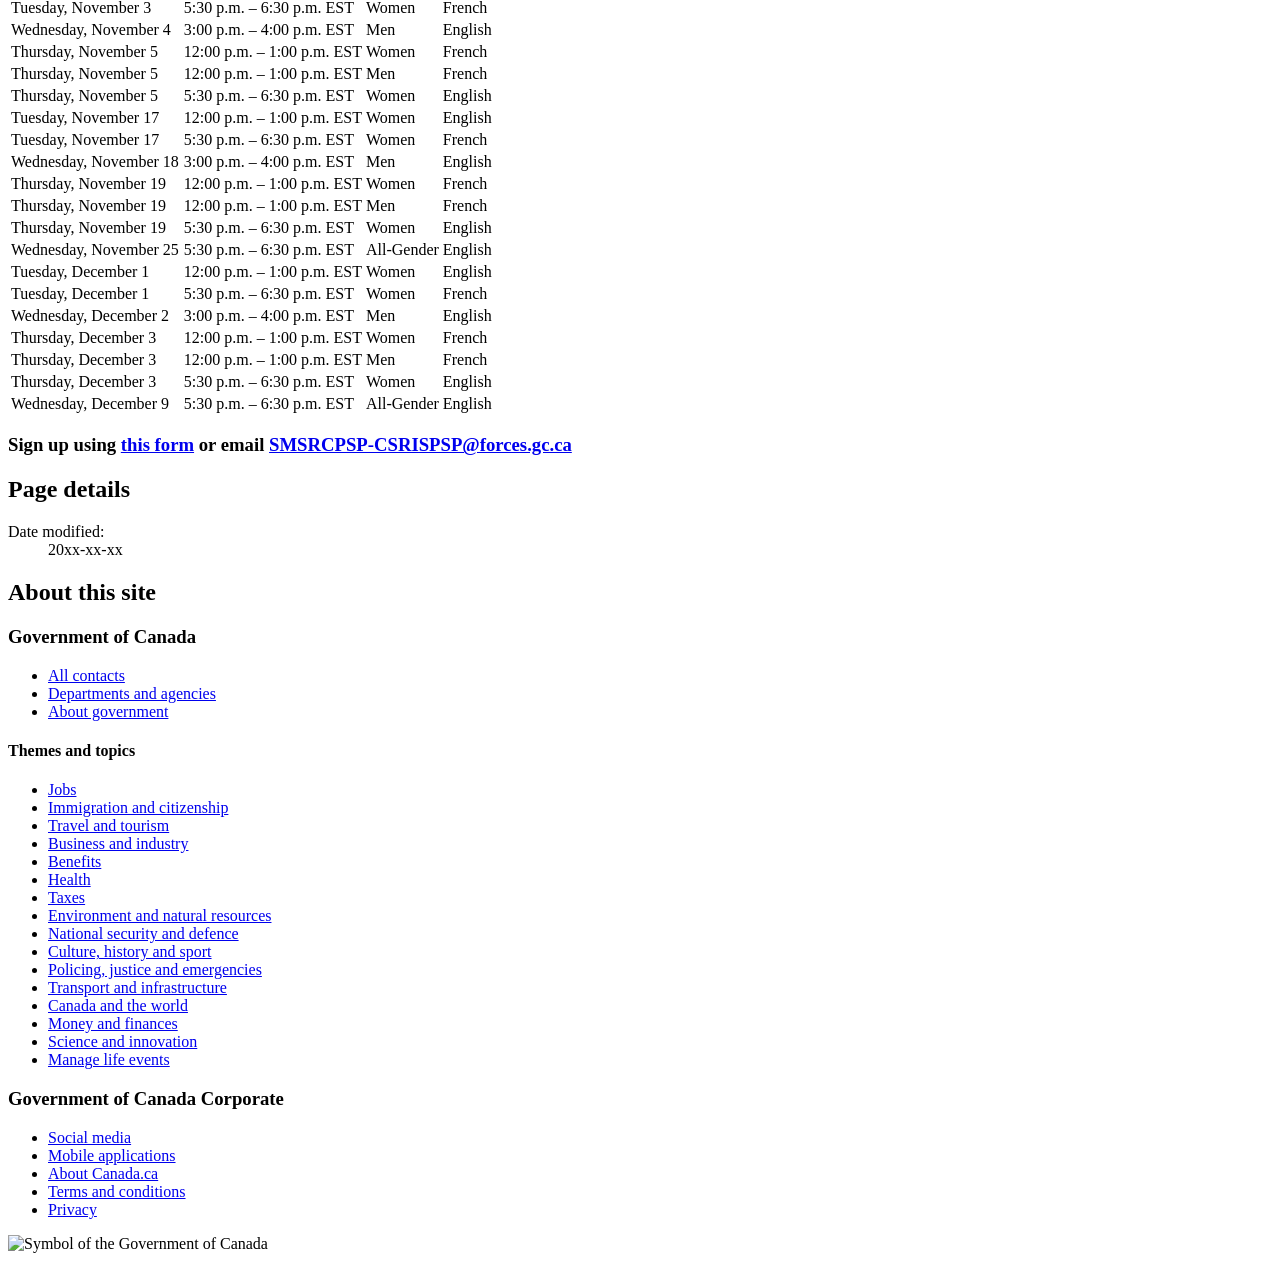
==== commit 0f5b5e59: "Refactor banner image and update HTML structure" ====
--- a/coffeechats.html
+++ b/coffeechats.html
@@ -144,15 +144,13 @@
 </header>
 <main class="container" property="mainContentOfPage" resource="#wb-main" typeof="WebPageElement">
 <section>
-<div class="row">
-	<div class="col-xs-12">
-		<div>
-			<img class="img-responsive full-width" src="https://raw.githubusercontent.com/maubreyGC/Peer-support/refs/heads/main/images/coffee_chat_banner_1920_350.png" alt="">
-			</div>
-		</div>
-	</div>
-</div>
-</section>
+  <figure style="margin:0;">
+    <img
+      class="banner-image"
+      src="https://raw.githubusercontent.com/maubreyGC/Peer-support/main/images/green_coffee_banner.png"
+      alt="">
+  </figure>
+  </section>
 </main>
 
 <main class="container" property="mainContentOfPage" resource="#wb-main" typeof="WebPageElement"><h1 property="name" id="wb-cont">Coffee chats</h1>
@@ -205,7 +203,7 @@
 
 <section class="panel panel-info mrgn-bttm-0">
 	<header class="panel-heading">
-		<h3 class="panel-title"><small>Sign up using <a href="url">this form</a> or email <a href="mailto:SMSRCPSP-CSRISPSP@forces.gc.ca">SMSRCPSP-CSRISPSP@forces.gc.ca</a></small></h3>
+		<h3 class="panel-title">Sign up using <a href="url">this form</a> or email <a href="mailto:SMSRCPSP-CSRISPSP@forces.gc.ca">SMSRCPSP-CSRISPSP@forces.gc.ca</a></h3>
 	</header>
 	</div>
 </section>
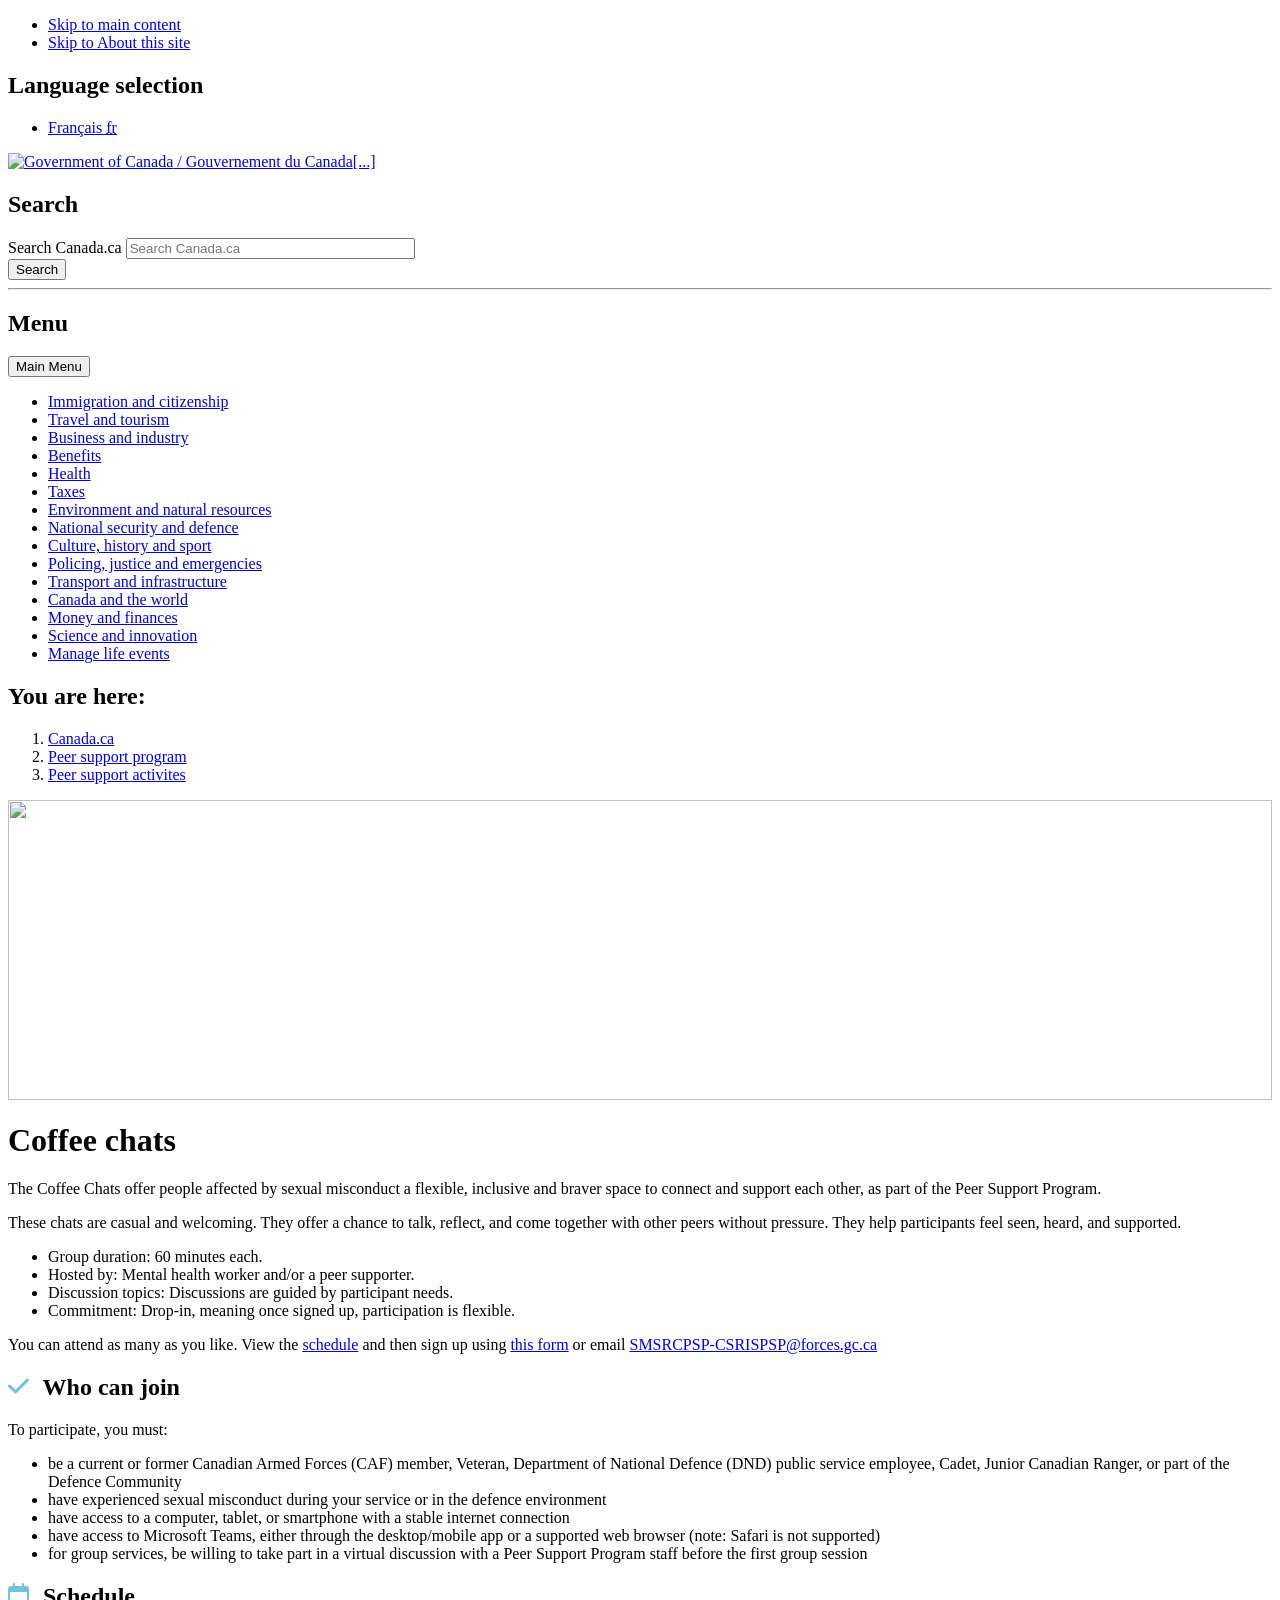
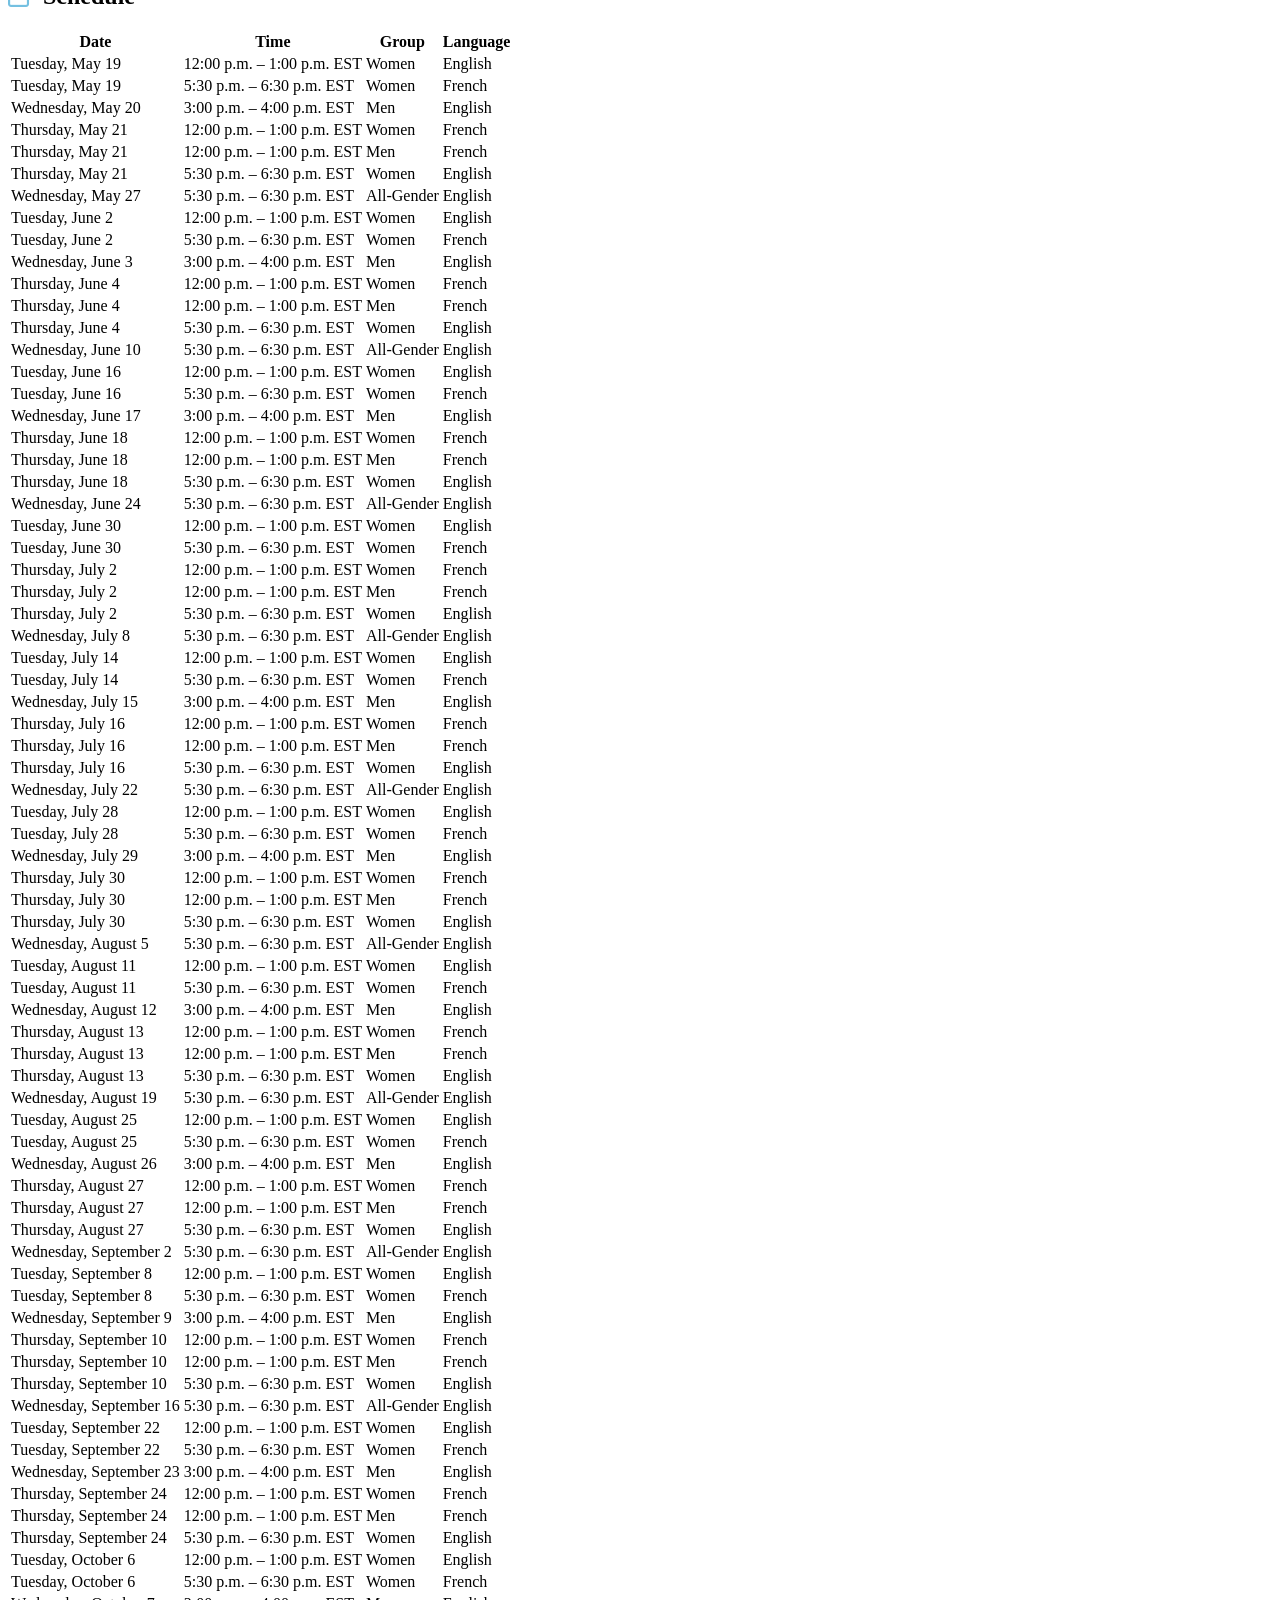
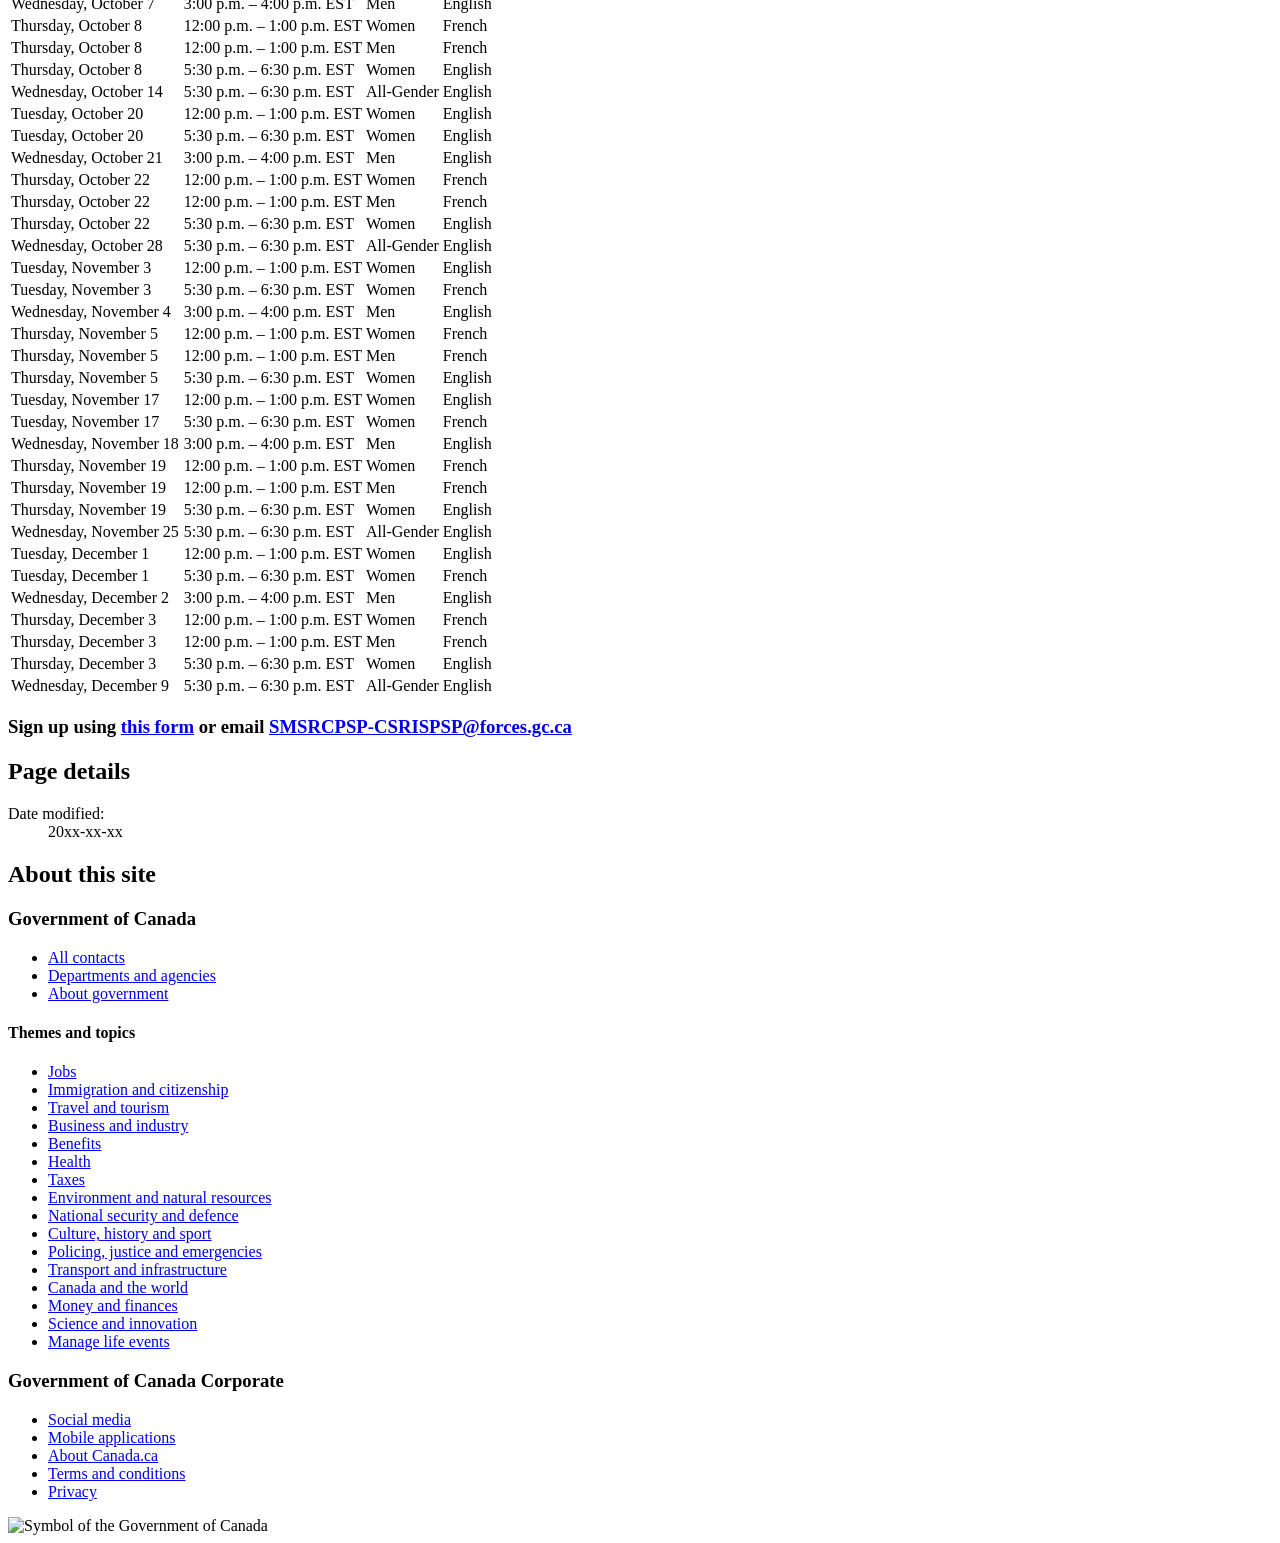
==== commit 1447c945: "Add custom stylesheet link to coffeechats.html" ====
--- a/coffeechats.html
+++ b/coffeechats.html
@@ -23,6 +23,7 @@
 	
 <link rel="stylesheet"
       href="https://cdnjs.cloudflare.com/ajax/libs/font-awesome/6.5.2/css/all.min.css">
+	<link rel="stylesheet" href="style.css">
 
 <noscript><link rel="stylesheet" href="https://wet-boew.github.io/themes-dist/GCWeb/wet-boew/css/noscript.min.css" /></noscript>
 
--- a/style.css
+++ b/style.css
@@ -0,0 +1,30 @@
+/* style.css — custom styles for Peer-support page */
+
+.peer-banner {
+  background-image: url("https://raw.githubusercontent.com/maubreyGC/Peer-support/refs/heads/main/images/blue_talking_blue_banner_v2.png");
+  background-size: cover;
+  background-position: center;
+  background-repeat: no-repeat;
+
+  width: 100%;
+  min-height: 275px;
+
+  display: flex;
+  align-items: center;
+}
+
+.peer-banner__content {
+  width: 100%;
+  max-width: 1200px;
+  margin: 0 auto;
+
+  padding-left: 2rem;
+  padding-right: 2rem;
+}
+
+.banner-image {
+  display: block;
+  width: 100%;
+  height: 300px;   
+  object-fit: cover;
+}
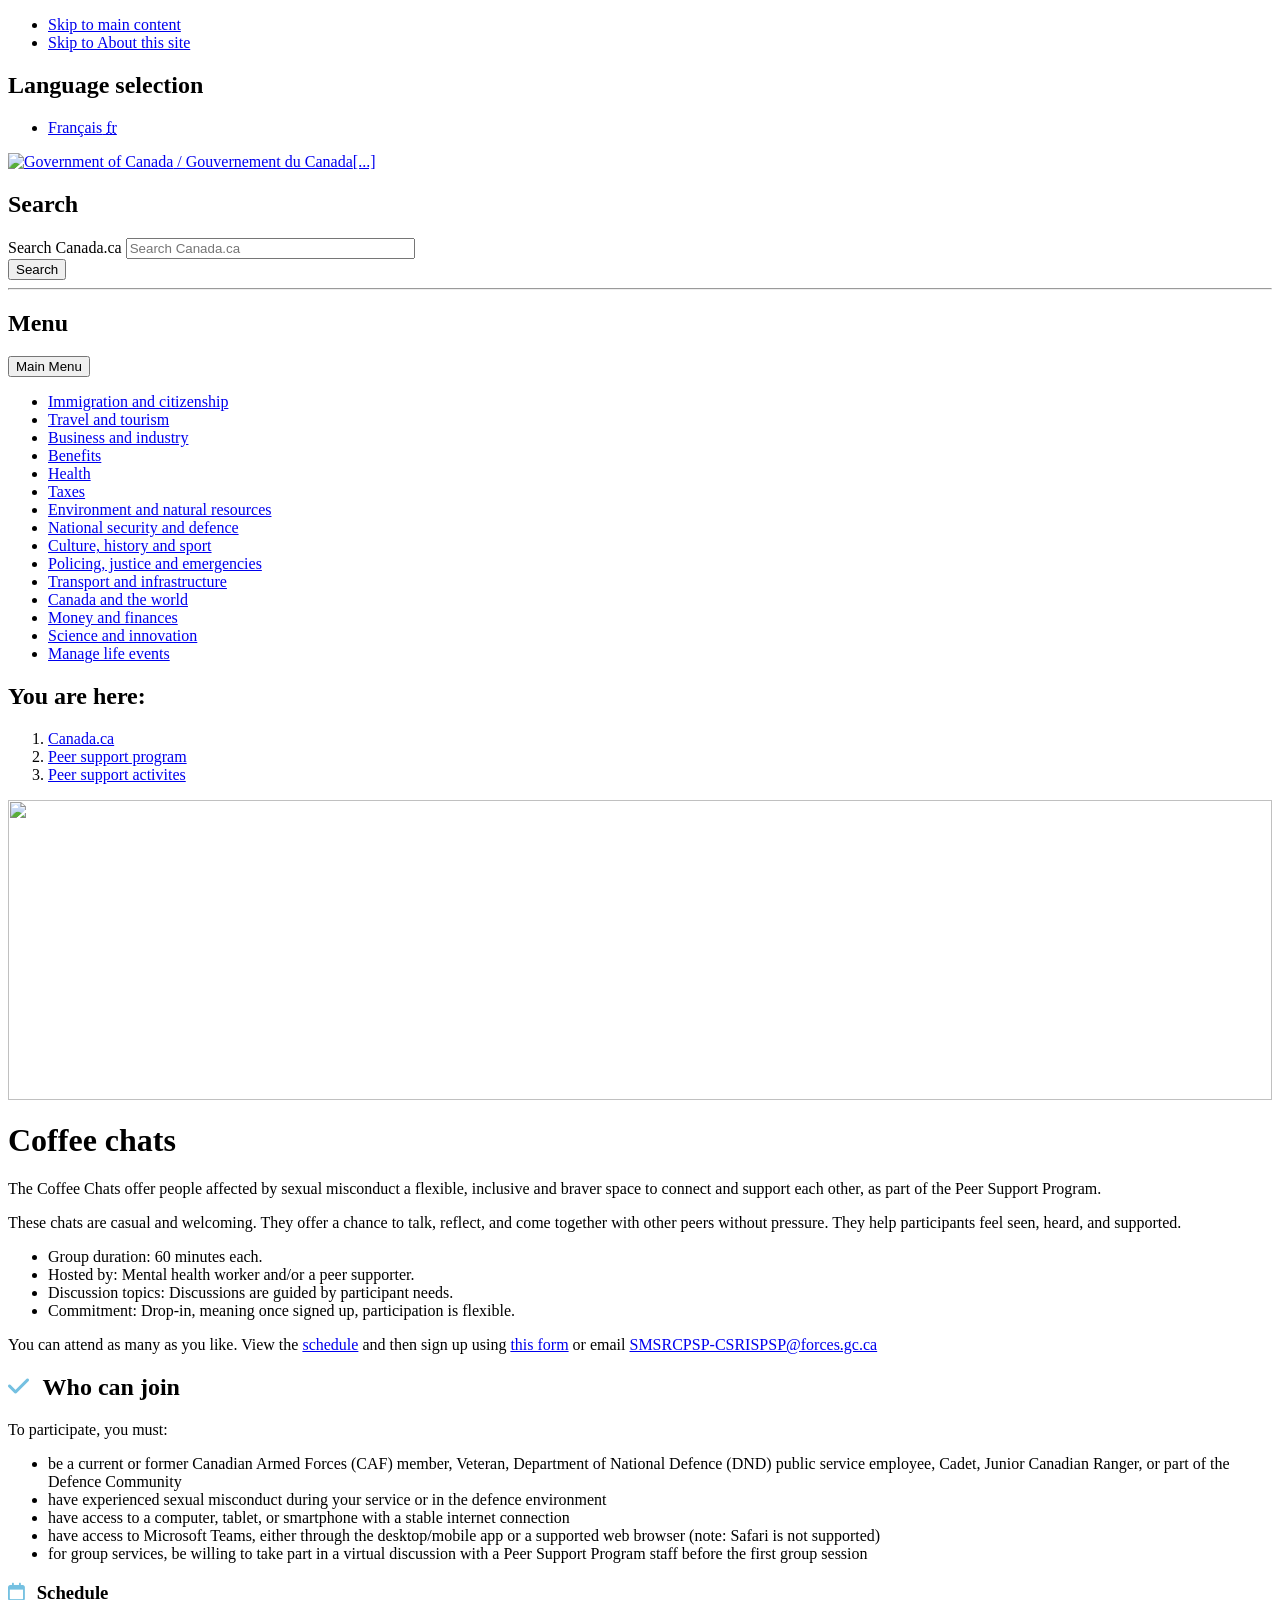
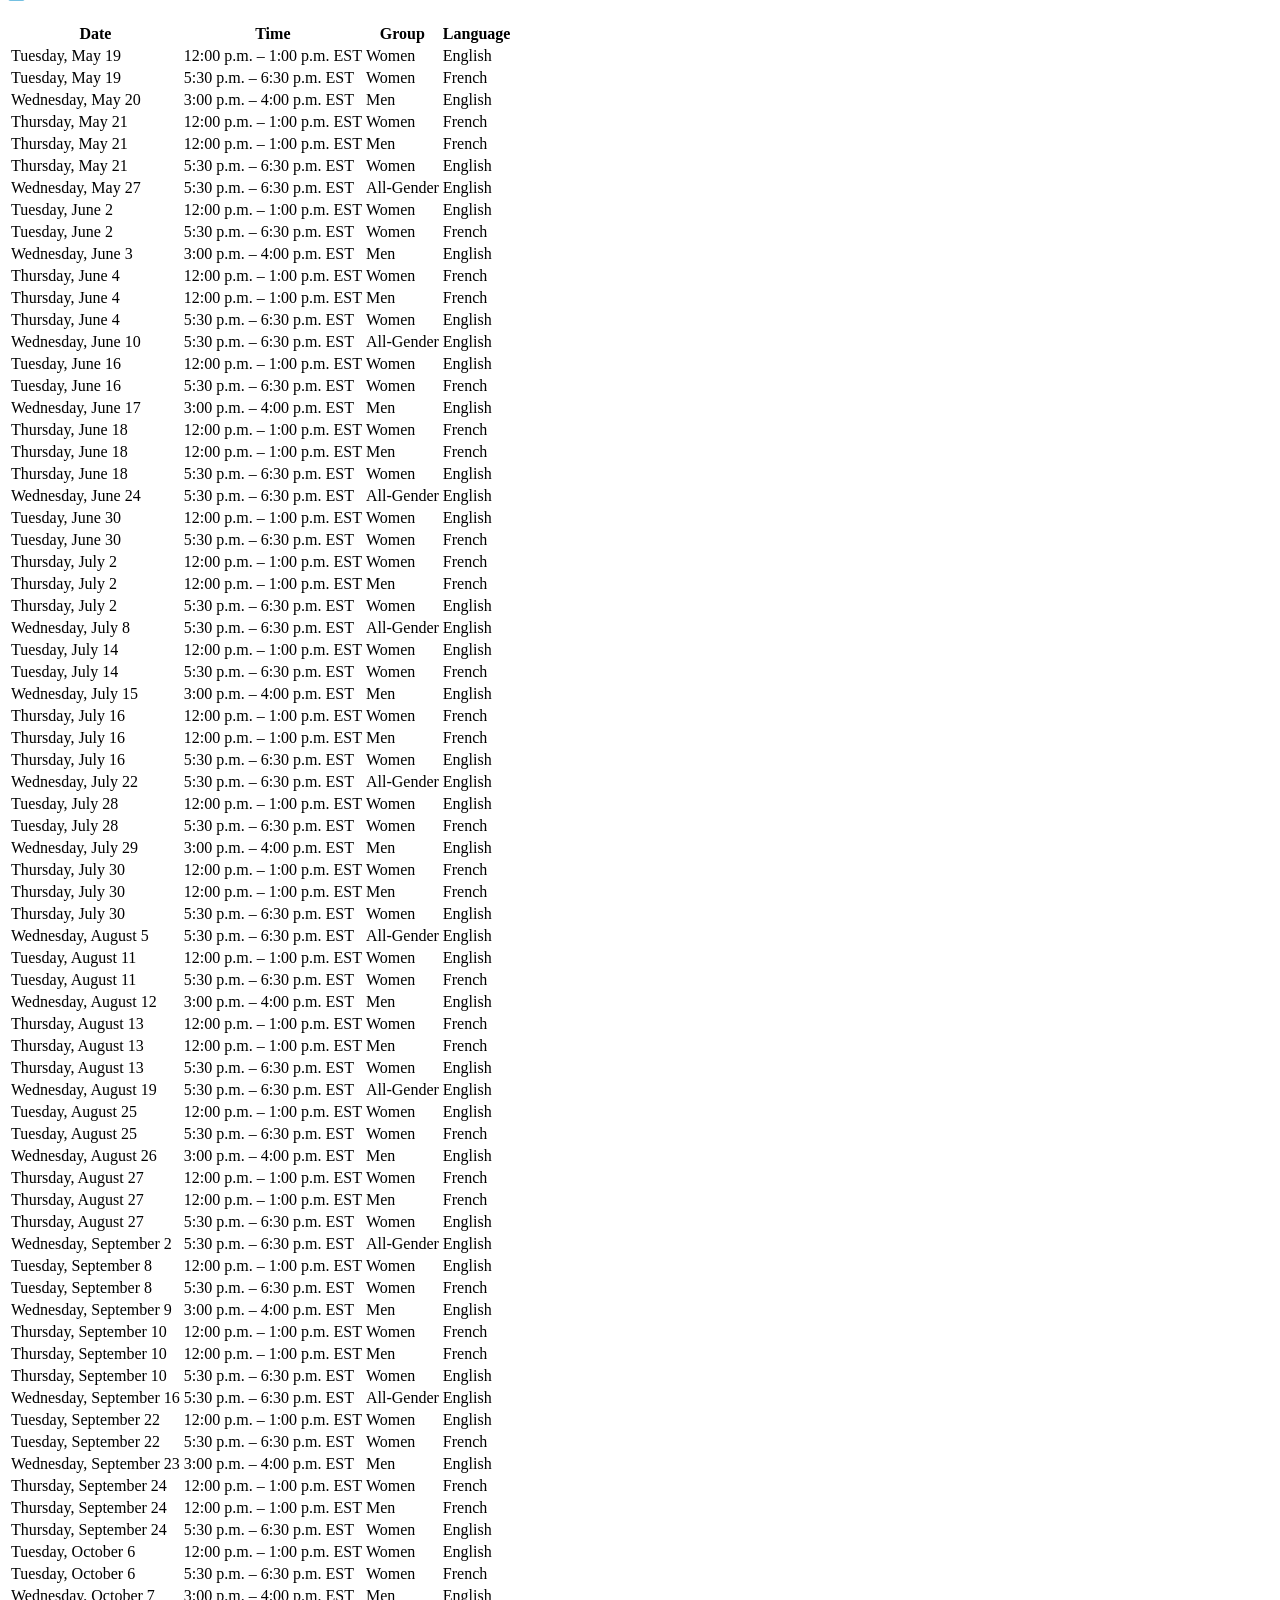
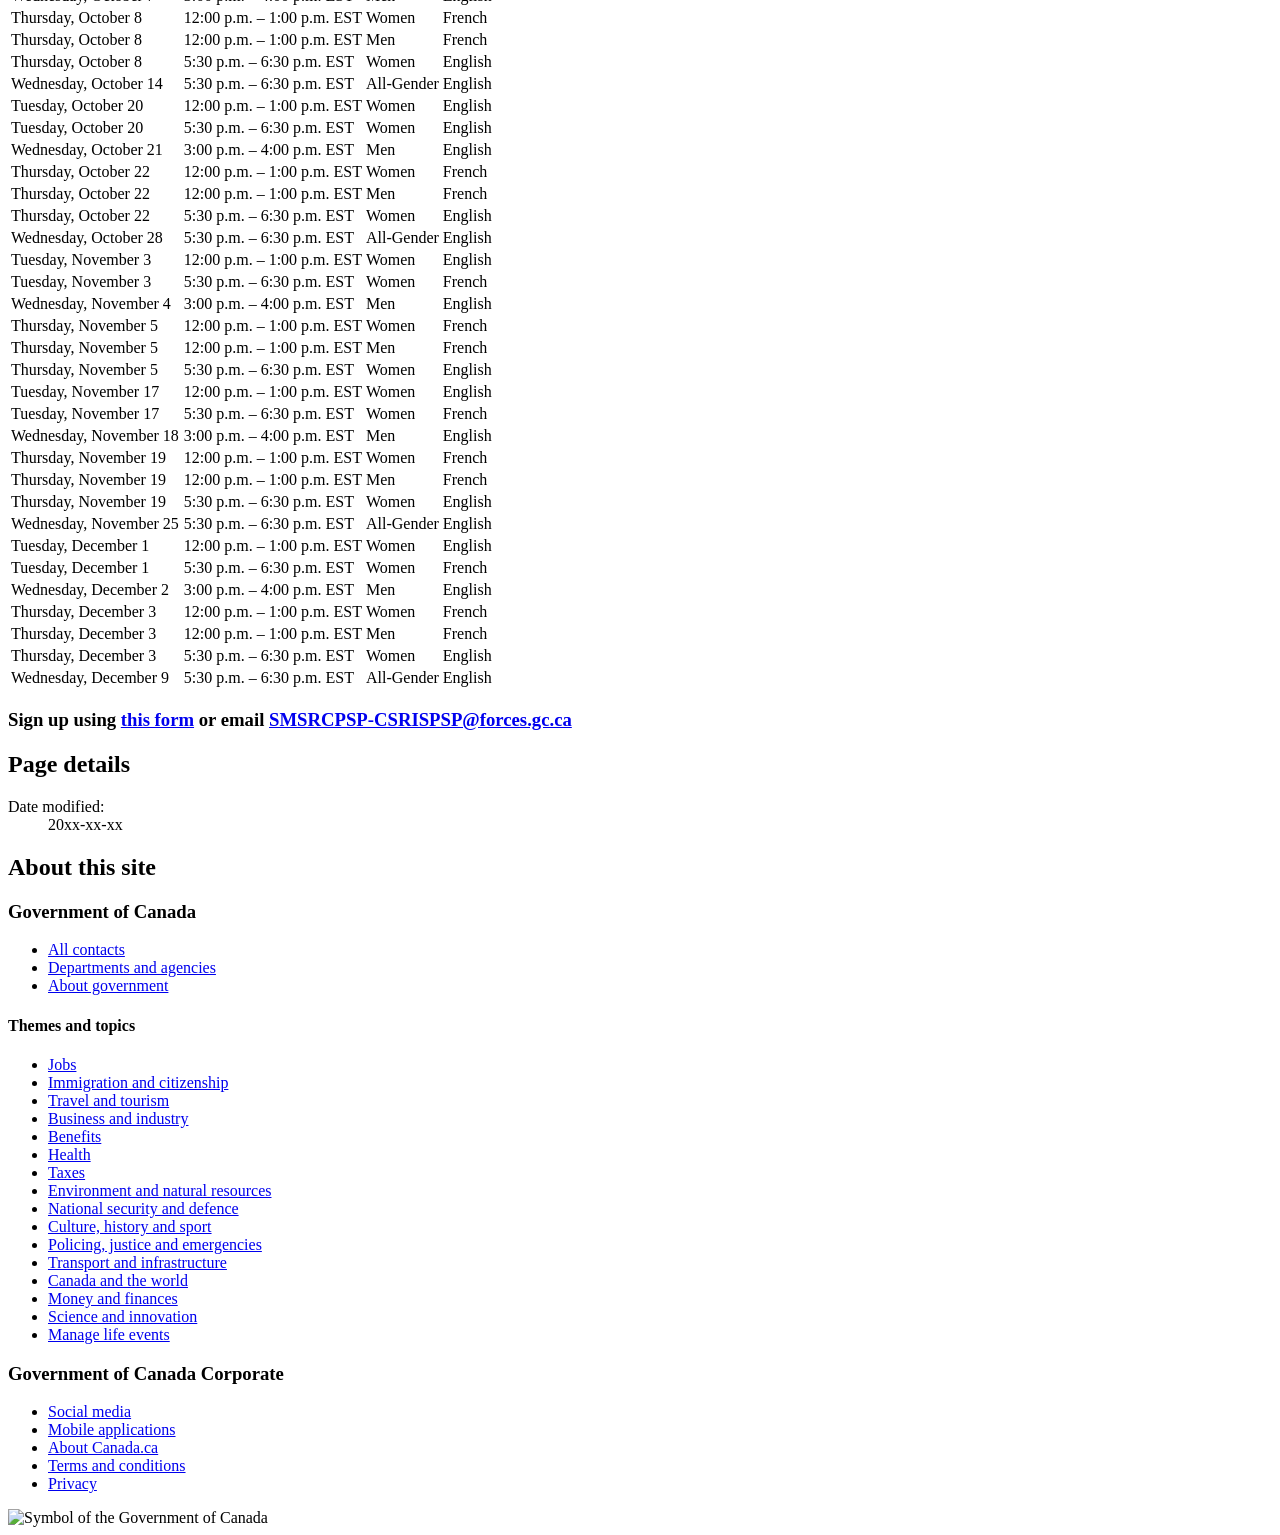
==== commit ec092251: "Change schedule header from h2 to h3" ====
--- a/coffeechats.html
+++ b/coffeechats.html
@@ -190,10 +190,10 @@
         <li>for group services, be willing to take part in a virtual discussion with a Peer Support Program staff before the first group session</li>
       </ul>
 
-	<h2 id="schedule">
+	<h3 id="schedule">
         <i class="fa-regular fa-calendar" aria-hidden="true" style="color: rgb(116, 192, 225); margin-right: 0.5rem;"></i>
         Schedule
-      </h2>
+      </h3>
 <table
     class="provisional gc-table table wb-tables table-striped table-hover"
     id="coffeeChat"
